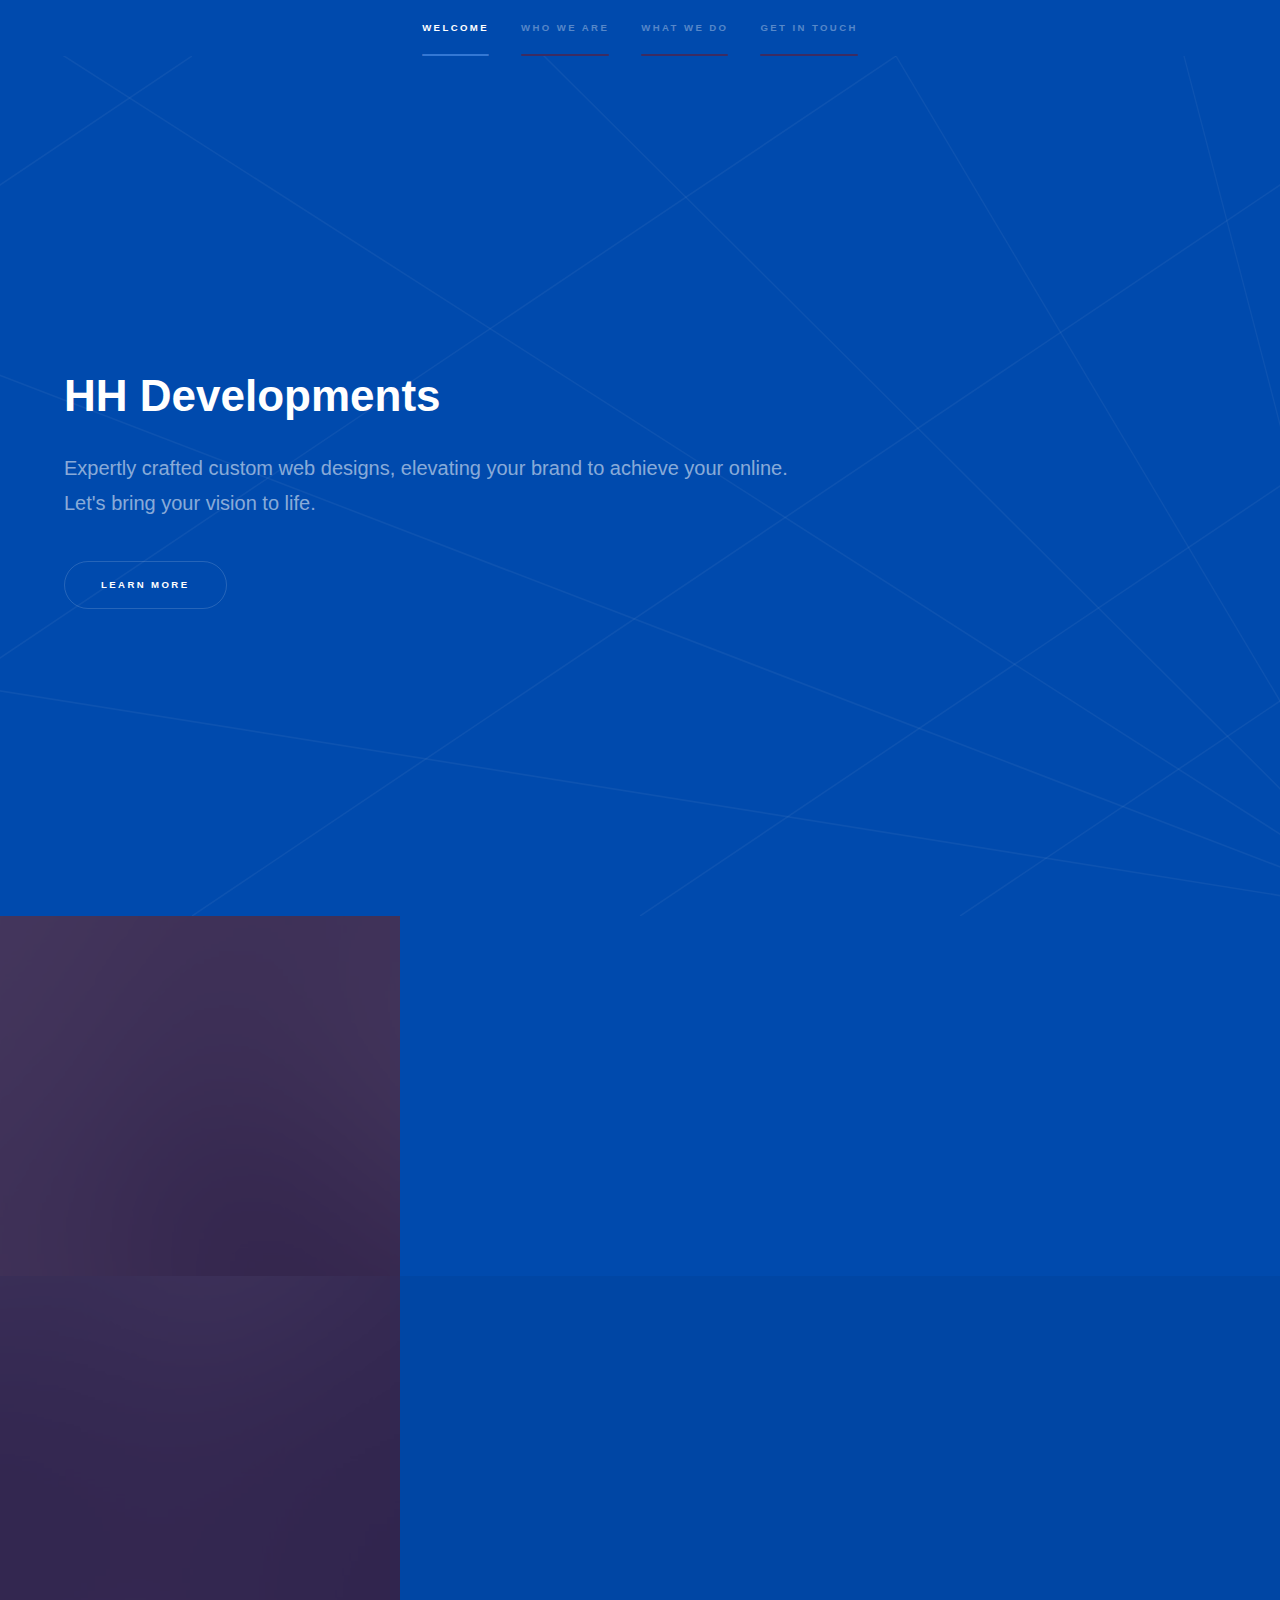
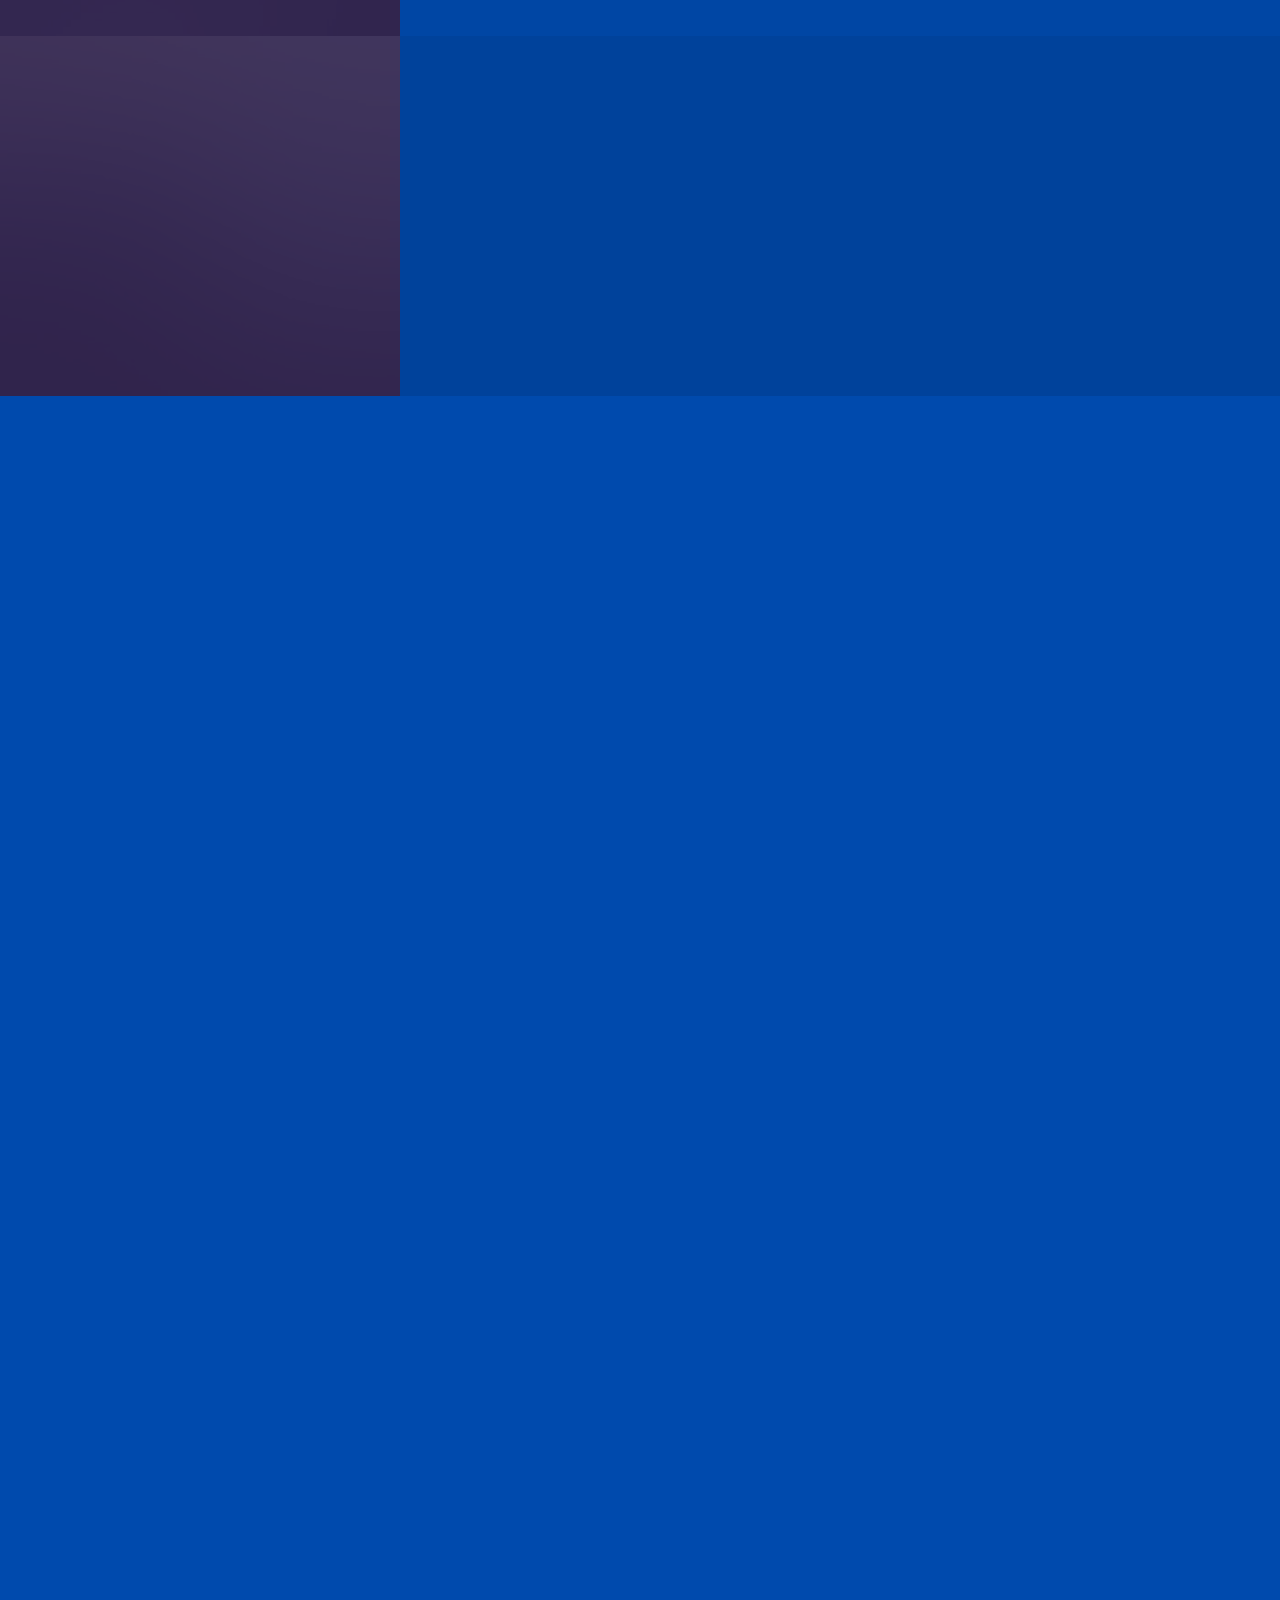
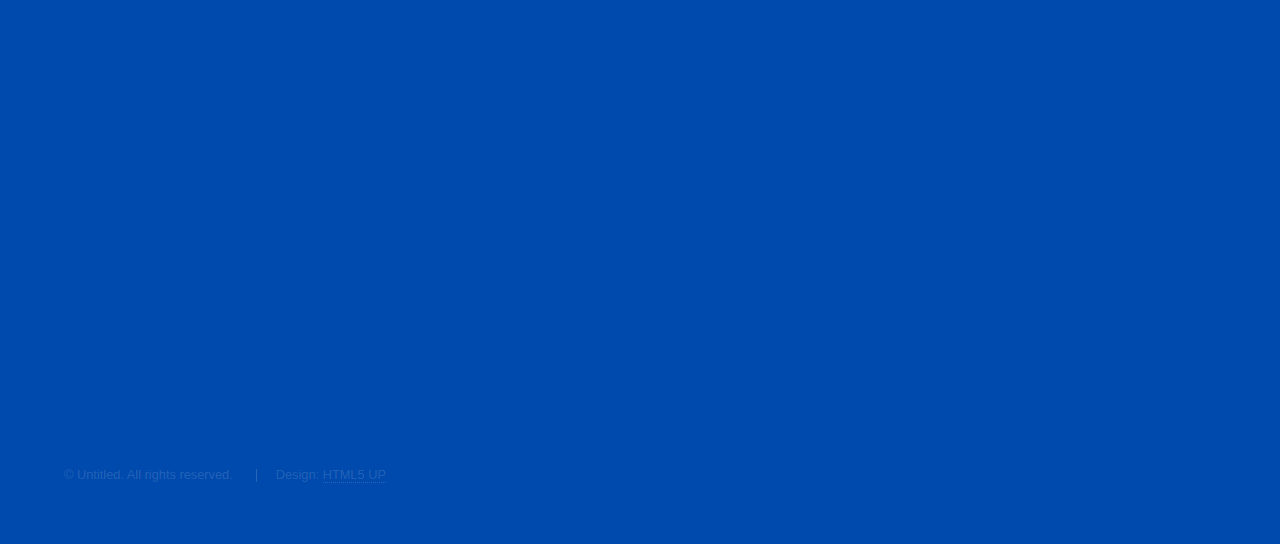
==== index.html @ f2b763aa "new file:   assets/css/fontawesome-all.min.css 	new file:   assets/css/images/intro.svg 	new file:  " ====
<!DOCTYPE html>
<!--
	Hyperspace by HTML5 UP
	html5up.net | @ajlkn
	Free for personal and commercial use under the CCA 3.0 license (html5up.net/license)
-->
<html>
  <head>
    <title>HHDEVV</title>
    <meta charset="utf-8" />
    <meta
      name="viewport"
      content="width=device-width, initial-scale=1, user-scalable=no"
    />
    <link rel="stylesheet" href="assets/css/main.css" />
    <noscript
      ><link rel="stylesheet" href="assets/css/noscript.css"
    /></noscript>
  </head>
  <body class="is-preload">
    <!-- Sidebar -->
    <section id="sidebar">
      <div class="inner">
        <nav>
          <ul>
            <li><a href="#intro">Welcome</a></li>
            <li><a href="#one">Who we are</a></li>
            <li><a href="#two">What we do</a></li>
            <li><a href="#three">Get in touch</a></li>
          </ul>
        </nav>
      </div>
    </section>

    <!-- Wrapper -->
    <div id="wrapper">
      <!-- Intro -->
      <section id="intro" class="wrapper style1 fullscreen fade-up">
        <div class="inner">
          <h1>HH Developments</h1>
          <p>
            Expertly crafted custom web designs, elevating your brand to achieve
            your online. <br />Let's bring your vision to life.
          </p>
          <ul class="actions">
            <li><a href="#one" class="button scrolly">Learn more</a></li>
          </ul>
        </div>
      </section>

      <!-- One -->
      <section id="one" class="wrapper style2 spotlights">
        <section>
          <a href="#" class="image"
            ><img src="images/pic01.jpg" alt="" data-position="center center"
          /></a>
          <div class="content">
            <div class="inner">
              <h2>Expert Web Design Team</h2>
              <p>
                A team of talented web designers dedicated to creating visually
                stunning and functional websites that bring your brand to life.
                We believe in the power of design to drive online success.
              </p>
              <ul class="actions">
                <li><a href="generic.html" class="button">Learn more</a></li>
              </ul>
            </div>
          </div>
        </section>
        <section>
          <a href="#" class="image"
            ><img src="images/pic02.jpg" alt="" data-position="top center"
          /></a>
          <div class="content">
            <div class="inner">
              <h2>Purpose-Driven Design</h2>
              <p>
                We believe that a website is much more than just a digital
                presence; it's a reflection of your brand's values, mission, and
                goals. Our approach to web design is centered on crafting
                unique, user-friendly experiences that drive results.
              </p>
              <ul class="actions">
                <li><a href="generic.html" class="button">Learn more</a></li>
              </ul>
            </div>
          </div>
        </section>
        <section>
          <a href="#" class="image"
            ><img src="images/pic03.jpg" alt="" data-position="25% 25%"
          /></a>
          <div class="content">
            <div class="inner">
              <h2>Custom Web Design Leaders</h2>
              <p>
                What Sets Us Apart? With a focus on customer satisfaction and a
                commitment to staying ahead of industry trends, we offer
                exceptional web design services backed by a talented team and
                cutting-edge technology. Choose us for a website that exceeds
                your expectations.
              </p>
              <ul class="actions">
                <li><a href="generic.html" class="button">Learn more</a></li>
              </ul>
            </div>
          </div>
        </section>
      </section>

      <!-- Two -->
      <section id="two" class="wrapper style3 fade-up">
        <div class="inner">
          <h2>What we do</h2>
          <p>
            Phasellus convallis elit id ullamcorper pulvinar. Duis aliquam
            turpis mauris, eu ultricies erat malesuada quis. Aliquam dapibus,
            lacus eget hendrerit bibendum, urna est aliquam sem, sit amet
            imperdiet est velit quis lorem.
          </p>
          <div class="features">
            <section>
              <span class="icon solid major fa-code"></span>
              <h3>Lorem ipsum amet</h3>
              <p>
                Phasellus convallis elit id ullam corper amet et pulvinar. Duis
                aliquam turpis mauris, sed ultricies erat dapibus.
              </p>
            </section>
            <section>
              <span class="icon solid major fa-lock"></span>
              <h3>Aliquam sed nullam</h3>
              <p>
                Phasellus convallis elit id ullam corper amet et pulvinar. Duis
                aliquam turpis mauris, sed ultricies erat dapibus.
              </p>
            </section>
            <section>
              <span class="icon solid major fa-cog"></span>
              <h3>Sed erat ullam corper</h3>
              <p>
                Phasellus convallis elit id ullam corper amet et pulvinar. Duis
                aliquam turpis mauris, sed ultricies erat dapibus.
              </p>
            </section>
            <section>
              <span class="icon solid major fa-desktop"></span>
              <h3>Veroeros quis lorem</h3>
              <p>
                Phasellus convallis elit id ullam corper amet et pulvinar. Duis
                aliquam turpis mauris, sed ultricies erat dapibus.
              </p>
            </section>
            <section>
              <span class="icon solid major fa-link"></span>
              <h3>Urna quis bibendum</h3>
              <p>
                Phasellus convallis elit id ullam corper amet et pulvinar. Duis
                aliquam turpis mauris, sed ultricies erat dapibus.
              </p>
            </section>
            <section>
              <span class="icon major fa-gem"></span>
              <h3>Aliquam urna dapibus</h3>
              <p>
                Phasellus convallis elit id ullam corper amet et pulvinar. Duis
                aliquam turpis mauris, sed ultricies erat dapibus.
              </p>
            </section>
          </div>
          <ul class="actions">
            <li><a href="generic.html" class="button">Learn more</a></li>
          </ul>
        </div>
      </section>

      <!-- Three -->
      <section id="three" class="wrapper style1 fade-up">
        <div class="inner">
          <h2>Get in touch</h2>
          <p>
            Phasellus convallis elit id ullamcorper pulvinar. Duis aliquam
            turpis mauris, eu ultricies erat malesuada quis. Aliquam dapibus,
            lacus eget hendrerit bibendum, urna est aliquam sem, sit amet
            imperdiet est velit quis lorem.
          </p>
          <div class="split style1">
            <section>
              <form method="post" action="#">
                <div class="fields">
                  <div class="field half">
                    <label for="name">Name</label>
                    <input type="text" name="name" id="name" />
                  </div>
                  <div class="field half">
                    <label for="email">Email</label>
                    <input type="text" name="email" id="email" />
                  </div>
                  <div class="field">
                    <label for="message">Message</label>
                    <textarea name="message" id="message" rows="5"></textarea>
                  </div>
                </div>
                <ul class="actions">
                  <li><a href="" class="button submit">Send Message</a></li>
                </ul>
              </form>
            </section>
            <section>
              <ul class="contact">
                <li>
                  <h3>Address</h3>
                  <span
                    >12345 Somewhere Road #654<br />
                    Nashville, TN 00000-0000<br />
                    USA</span
                  >
                </li>
                <li>
                  <h3>Email</h3>
                  <a href="#">user@untitled.tld</a>
                </li>
                <li>
                  <h3>Phone</h3>
                  <span>(000) 000-0000</span>
                </li>
                <li>
                  <h3>Social</h3>
                  <ul class="icons">
                    <li>
                      <a href="#" class="icon brands fa-twitter"
                        ><span class="label">Twitter</span></a
                      >
                    </li>
                    <li>
                      <a href="#" class="icon brands fa-facebook-f"
                        ><span class="label">Facebook</span></a
                      >
                    </li>
                    <li>
                      <a href="#" class="icon brands fa-github"
                        ><span class="label">GitHub</span></a
                      >
                    </li>
                    <li>
                      <a href="#" class="icon brands fa-instagram"
                        ><span class="label">Instagram</span></a
                      >
                    </li>
                    <li>
                      <a href="#" class="icon brands fa-linkedin-in"
                        ><span class="label">LinkedIn</span></a
                      >
                    </li>
                  </ul>
                </li>
              </ul>
            </section>
          </div>
        </div>
      </section>
    </div>

    <!-- Footer -->
    <footer id="footer" class="wrapper style1-alt">
      <div class="inner">
        <ul class="menu">
          <li>&copy; Untitled. All rights reserved.</li>
          <li>Design: <a href="http://html5up.net">HTML5 UP</a></li>
        </ul>
      </div>
    </footer>

    <!-- Scripts -->
    <script src="assets/js/jquery.min.js"></script>
    <script src="assets/js/jquery.scrollex.min.js"></script>
    <script src="assets/js/jquery.scrolly.min.js"></script>
    <script src="assets/js/browser.min.js"></script>
    <script src="assets/js/breakpoints.min.js"></script>
    <script src="assets/js/util.js"></script>
    <script src="assets/js/main.js"></script>
  </body>
</html>
---- assets/css/main.css ----
@import url(fontawesome-all.min.css);


html, body, div, span, applet, object,
iframe, h1, h2, h3, h4, h5, h6, p, blockquote,
pre, a, abbr, acronym, address, big, cite,
code, del, dfn, em, img, ins, kbd, q, s, samp,
small, strike, strong, sub, sup, tt, var, b,
u, i, center, dl, dt, dd, ol, ul, li, fieldset,
form, label, legend, table, caption, tbody,
tfoot, thead, tr, th, td, article, aside,
canvas, details, embed, figure, figcaption,
footer, header, hgroup, menu, nav, output, ruby,
section, summary, time, mark, audio, video {
	margin: 0;
	padding: 0;
	border: 0;
	font-size: 100%;
	font: inherit;
	vertical-align: baseline;}

article, aside, details, figcaption, figure,
footer, header, hgroup, menu, nav, section {
	display: block;}

body {
	line-height: 1;
}

ol, ul {
	list-style: none;
}

blockquote, q {
	quotes: none;
}

	blockquote:before, blockquote:after, q:before, q:after {
		content: '';
		content: none;
	}

table {
	border-collapse: collapse;
	border-spacing: 0;
}

body {
	-webkit-text-size-adjust: none;
}

mark {
	background-color: transparent;
	color: inherit;
}

input::-moz-focus-inner {
	border: 0;
	padding: 0;
}

input, select, textarea {
	-moz-appearance: none;
	-webkit-appearance: none;
	-ms-appearance: none;
	appearance: none;
}

/* Basic */

	@-ms-viewport {
		width: device-width;
	}

	body {
		-ms-overflow-style: scrollbar;
	}

	@media screen and (max-width: 480px) {

		html, body {
			min-width: 320px;
		}

	}

	html {
		box-sizing: border-box;
	}

	*, *:before, *:after {
		box-sizing: inherit;
	}

	body {
		background: #004AAD;
	}

		body.is-preload *, body.is-preload *:before, body.is-preload *:after {
			-moz-animation: none !important;
			-webkit-animation: none !important;
			-ms-animation: none !important;
			animation: none !important;
			-moz-transition: none !important;
			-webkit-transition: none !important;
			-ms-transition: none !important;
			transition: none !important;
		}

/* Type */

	body, input, select, textarea {
		color: rgba(255, 255, 255, 0.55);
		font-family: Arial, Helvetica, sans-serif;
		font-size: 16.5pt;
		font-weight: normal;
		line-height: 1.75;
	}

		@media screen and (max-width: 1680px) {

			body, input, select, textarea {
				font-size: 13pt;
			}

		}

		@media screen and (max-width: 1280px) {

			body, input, select, textarea {
				font-size: 12pt;
			}

		}

		@media screen and (max-width: 360px) {

			body, input, select, textarea {
				font-size: 11pt;
			}

		}

	a {
		-moz-transition: color 0.2s ease, border-bottom-color 0.2s ease;
		-webkit-transition: color 0.2s ease, border-bottom-color 0.2s ease;
		-ms-transition: color 0.2s ease, border-bottom-color 0.2s ease;
		transition: color 0.2s ease, border-bottom-color 0.2s ease;
		border-bottom: dotted 1px rgba(255, 255, 255, 0.35);
		color: inherit;
		text-decoration: none;
	}

		a:hover {
			border-bottom-color: transparent;
			color: #ffffff;
		}

	strong, b {
		color: #ffffff;
		font-weight: bold;
	}

	em, i {
		font-style: italic;
	}

	p {
		margin: 0 0 2em 0;
	}

	h1, h2, h3, h4, h5, h6 {
		color: #ffffff;
		font-weight: bold;
		line-height: 1.5;
		margin: 0 0 0.5em 0;
	}

		h1 a, h2 a, h3 a, h4 a, h5 a, h6 a {
			color: inherit;
			text-decoration: none;
		}

	h1 {
		font-size: 2.75em;
	}

		h1.major {
			margin: 0 0 1.3em 0;
			position: relative;
			padding-bottom: 0.35em;
		}

			h1.major:after {
				background-image: -moz-linear-gradient(to right, #004AAD, #3478D4);
				background-image: -webkit-linear-gradient(to right, #004AAD, #3478D4);
				background-image: -ms-linear-gradient(to right, #004AAD, #3478D4);
				background-image: linear-gradient(to right, #004AAD, #3478D4);
				-moz-transition: max-width 0.2s ease;
				-webkit-transition: max-width 0.2s ease;
				-ms-transition: max-width 0.2s ease;
				transition: max-width 0.2s ease;
				border-radius: 0.2em;
				bottom: 0;
				content: '';
				height: 0.05em;
				position: absolute;
				right: 0;
				width: 100%;
			}

	h2 {
		font-size: 1.75em;
	}

	h3 {
		font-size: 1.1em;
	}

	h4 {
		font-size: 1em;
	}

	h5 {
		font-size: 0.8em;
	}

	h6 {
		font-size: 0.6em;
	}

	@media screen and (max-width: 736px) {

		h1 {
			font-size: 2em;
		}

		h2 {
			font-size: 1.25em;
		}

		h3 {
			font-size: 1em;
		}

		h4 {
			font-size: 0.8em;
		}

		h5 {
			font-size: 0.6em;
		}

		h6 {
			font-size: 0.6em;
		}

	}

	sub {
		font-size: 0.8em;
		position: relative;
		top: 0.5em;
	}

	sup {
		font-size: 0.8em;
		position: relative;
		top: -0.5em;
	}

	blockquote {
		border-left: solid 4px rgba(255, 255, 255, 0.15);
		font-style: italic;
		margin: 0 0 2em 0;
		padding: 0.5em 0 0.5em 2em;
	}

	code {
		background: rgba(255, 255, 255, 0.05);
		border-radius: 0.25em;
		border: solid 1px rgba(255, 255, 255, 0.15);
		font-family: "Courier New", monospace;
		font-size: 0.9em;
		margin: 0 0.25em;
		padding: 0.25em 0.65em;
	}

	pre {
		-webkit-overflow-scrolling: touch;
		font-family: "Courier New", monospace;
		font-size: 0.9em;
		margin: 0 0 2em 0;
	}

		pre code {
			display: block;
			line-height: 1.75em;
			padding: 1em 1.5em;
			overflow-x: auto;
		}

	hr {
		border: 0;
		border-bottom: solid 1px rgba(255, 255, 255, 0.15);
		margin: 2em 0;
	}

		hr.major {
			margin: 3em 0;
		}

	.align-left {
		text-align: left;
	}

	.align-center {
		text-align: center;
	}

	.align-right {
		text-align: right;
	}

/* Row */

	.row {
		display: flex;
		flex-wrap: wrap;
		box-sizing: border-box;
		align-items: stretch;
	}

		.row > * {
			box-sizing: border-box;
		}

		.row.gtr-uniform > * > :last-child {
			margin-bottom: 0;
		}

		.row.aln-left {
			justify-content: flex-start;
		}

		.row.aln-center {
			justify-content: center;
		}

		.row.aln-right {
			justify-content: flex-end;
		}

		.row.aln-top {
			align-items: flex-start;
		}

		.row.aln-middle {
			align-items: center;
		}

		.row.aln-bottom {
			align-items: flex-end;
		}

		.row > .imp {
			order: -1;
		}

		.row > .col-1 {
			width: 8.33333%;
		}

		.row > .off-1 {
			margin-left: 8.33333%;
		}

		.row > .col-2 {
			width: 16.66667%;
		}

		.row > .off-2 {
			margin-left: 16.66667%;
		}

		.row > .col-3 {
			width: 25%;
		}

		.row > .off-3 {
			margin-left: 25%;
		}

		.row > .col-4 {
			width: 33.33333%;
		}

		.row > .off-4 {
			margin-left: 33.33333%;
		}

		.row > .col-5 {
			width: 41.66667%;
		}

		.row > .off-5 {
			margin-left: 41.66667%;
		}

		.row > .col-6 {
			width: 50%;
		}

		.row > .off-6 {
			margin-left: 50%;
		}

		.row > .col-7 {
			width: 58.33333%;
		}

		.row > .off-7 {
			margin-left: 58.33333%;
		}

		.row > .col-8 {
			width: 66.66667%;
		}

		.row > .off-8 {
			margin-left: 66.66667%;
		}

		.row > .col-9 {
			width: 75%;
		}

		.row > .off-9 {
			margin-left: 75%;
		}

		.row > .col-10 {
			width: 83.33333%;
		}

		.row > .off-10 {
			margin-left: 83.33333%;
		}

		.row > .col-11 {
			width: 91.66667%;
		}

		.row > .off-11 {
			margin-left: 91.66667%;
		}

		.row > .col-12 {
			width: 100%;
		}

		.row > .off-12 {
			margin-left: 100%;
		}

		.row.gtr-0 {
			margin-top: 0;
			margin-left: 0em;
		}

			.row.gtr-0 > * {
				padding: 0 0 0 0em;
			}

			.row.gtr-0.gtr-uniform {
				margin-top: 0em;
			}

				.row.gtr-0.gtr-uniform > * {
					padding-top: 0em;
				}

		.row.gtr-25 {
			margin-top: 0;
			margin-left: -0.375em;
		}

			.row.gtr-25 > * {
				padding: 0 0 0 0.375em;
			}

			.row.gtr-25.gtr-uniform {
				margin-top: -0.375em;
			}

				.row.gtr-25.gtr-uniform > * {
					padding-top: 0.375em;
				}

		.row.gtr-50 {
			margin-top: 0;
			margin-left: -0.75em;
		}

			.row.gtr-50 > * {
				padding: 0 0 0 0.75em;
			}

			.row.gtr-50.gtr-uniform {
				margin-top: -0.75em;
			}

				.row.gtr-50.gtr-uniform > * {
					padding-top: 0.75em;
				}

		.row {
			margin-top: 0;
			margin-left: -1.5em;
		}

			.row > * {
				padding: 0 0 0 1.5em;
			}

			.row.gtr-uniform {
				margin-top: -1.5em;
			}

				.row.gtr-uniform > * {
					padding-top: 1.5em;
				}

		.row.gtr-150 {
			margin-top: 0;
			margin-left: -2.25em;
		}

			.row.gtr-150 > * {
				padding: 0 0 0 2.25em;
			}

			.row.gtr-150.gtr-uniform {
				margin-top: -2.25em;
			}

				.row.gtr-150.gtr-uniform > * {
					padding-top: 2.25em;
				}

		.row.gtr-200 {
			margin-top: 0;
			margin-left: -3em;
		}

			.row.gtr-200 > * {
				padding: 0 0 0 3em;
			}

			.row.gtr-200.gtr-uniform {
				margin-top: -3em;
			}

				.row.gtr-200.gtr-uniform > * {
					padding-top: 3em;
				}

		@media screen and (max-width: 1680px) {

			.row {
				display: flex;
				flex-wrap: wrap;
				box-sizing: border-box;
				align-items: stretch;
			}

				.row > * {
					box-sizing: border-box;
				}

				.row.gtr-uniform > * > :last-child {
					margin-bottom: 0;
				}

				.row.aln-left {
					justify-content: flex-start;
				}

				.row.aln-center {
					justify-content: center;
				}

				.row.aln-right {
					justify-content: flex-end;
				}

				.row.aln-top {
					align-items: flex-start;
				}

				.row.aln-middle {
					align-items: center;
				}

				.row.aln-bottom {
					align-items: flex-end;
				}

				.row > .imp-xlarge {
					order: -1;
				}

				.row > .col-1-xlarge {
					width: 8.33333%;
				}

				.row > .off-1-xlarge {
					margin-left: 8.33333%;
				}

				.row > .col-2-xlarge {
					width: 16.66667%;
				}

				.row > .off-2-xlarge {
					margin-left: 16.66667%;
				}

				.row > .col-3-xlarge {
					width: 25%;
				}

				.row > .off-3-xlarge {
					margin-left: 25%;
				}

				.row > .col-4-xlarge {
					width: 33.33333%;
				}

				.row > .off-4-xlarge {
					margin-left: 33.33333%;
				}

				.row > .col-5-xlarge {
					width: 41.66667%;
				}

				.row > .off-5-xlarge {
					margin-left: 41.66667%;
				}

				.row > .col-6-xlarge {
					width: 50%;
				}

				.row > .off-6-xlarge {
					margin-left: 50%;
				}

				.row > .col-7-xlarge {
					width: 58.33333%;
				}

				.row > .off-7-xlarge {
					margin-left: 58.33333%;
				}

				.row > .col-8-xlarge {
					width: 66.66667%;
				}

				.row > .off-8-xlarge {
					margin-left: 66.66667%;
				}

				.row > .col-9-xlarge {
					width: 75%;
				}

				.row > .off-9-xlarge {
					margin-left: 75%;
				}

				.row > .col-10-xlarge {
					width: 83.33333%;
				}

				.row > .off-10-xlarge {
					margin-left: 83.33333%;
				}

				.row > .col-11-xlarge {
					width: 91.66667%;
				}

				.row > .off-11-xlarge {
					margin-left: 91.66667%;
				}

				.row > .col-12-xlarge {
					width: 100%;
				}

				.row > .off-12-xlarge {
					margin-left: 100%;
				}

				.row.gtr-0 {
					margin-top: 0;
					margin-left: 0em;
				}

					.row.gtr-0 > * {
						padding: 0 0 0 0em;
					}

					.row.gtr-0.gtr-uniform {
						margin-top: 0em;
					}

						.row.gtr-0.gtr-uniform > * {
							padding-top: 0em;
						}

				.row.gtr-25 {
					margin-top: 0;
					margin-left: -0.375em;
				}

					.row.gtr-25 > * {
						padding: 0 0 0 0.375em;
					}

					.row.gtr-25.gtr-uniform {
						margin-top: -0.375em;
					}

						.row.gtr-25.gtr-uniform > * {
							padding-top: 0.375em;
						}

				.row.gtr-50 {
					margin-top: 0;
					margin-left: -0.75em;
				}

					.row.gtr-50 > * {
						padding: 0 0 0 0.75em;
					}

					.row.gtr-50.gtr-uniform {
						margin-top: -0.75em;
					}

						.row.gtr-50.gtr-uniform > * {
							padding-top: 0.75em;
						}

				.row {
					margin-top: 0;
					margin-left: -1.5em;
				}

					.row > * {
						padding: 0 0 0 1.5em;
					}

					.row.gtr-uniform {
						margin-top: -1.5em;
					}

						.row.gtr-uniform > * {
							padding-top: 1.5em;
						}

				.row.gtr-150 {
					margin-top: 0;
					margin-left: -2.25em;
				}

					.row.gtr-150 > * {
						padding: 0 0 0 2.25em;
					}

					.row.gtr-150.gtr-uniform {
						margin-top: -2.25em;
					}

						.row.gtr-150.gtr-uniform > * {
							padding-top: 2.25em;
						}

				.row.gtr-200 {
					margin-top: 0;
					margin-left: -3em;
				}

					.row.gtr-200 > * {
						padding: 0 0 0 3em;
					}

					.row.gtr-200.gtr-uniform {
						margin-top: -3em;
					}

						.row.gtr-200.gtr-uniform > * {
							padding-top: 3em;
						}

		}

		@media screen and (max-width: 1280px) {

			.row {
				display: flex;
				flex-wrap: wrap;
				box-sizing: border-box;
				align-items: stretch;
			}

				.row > * {
					box-sizing: border-box;
				}

				.row.gtr-uniform > * > :last-child {
					margin-bottom: 0;
				}

				.row.aln-left {
					justify-content: flex-start;
				}

				.row.aln-center {
					justify-content: center;
				}

				.row.aln-right {
					justify-content: flex-end;
				}

				.row.aln-top {
					align-items: flex-start;
				}

				.row.aln-middle {
					align-items: center;
				}

				.row.aln-bottom {
					align-items: flex-end;
				}

				.row > .imp-large {
					order: -1;
				}

				.row > .col-1-large {
					width: 8.33333%;
				}

				.row > .off-1-large {
					margin-left: 8.33333%;
				}

				.row > .col-2-large {
					width: 16.66667%;
				}

				.row > .off-2-large {
					margin-left: 16.66667%;
				}

				.row > .col-3-large {
					width: 25%;
				}

				.row > .off-3-large {
					margin-left: 25%;
				}

				.row > .col-4-large {
					width: 33.33333%;
				}

				.row > .off-4-large {
					margin-left: 33.33333%;
				}

				.row > .col-5-large {
					width: 41.66667%;
				}

				.row > .off-5-large {
					margin-left: 41.66667%;
				}

				.row > .col-6-large {
					width: 50%;
				}

				.row > .off-6-large {
					margin-left: 50%;
				}

				.row > .col-7-large {
					width: 58.33333%;
				}

				.row > .off-7-large {
					margin-left: 58.33333%;
				}

				.row > .col-8-large {
					width: 66.66667%;
				}

				.row > .off-8-large {
					margin-left: 66.66667%;
				}

				.row > .col-9-large {
					width: 75%;
				}

				.row > .off-9-large {
					margin-left: 75%;
				}

				.row > .col-10-large {
					width: 83.33333%;
				}

				.row > .off-10-large {
					margin-left: 83.33333%;
				}

				.row > .col-11-large {
					width: 91.66667%;
				}

				.row > .off-11-large {
					margin-left: 91.66667%;
				}

				.row > .col-12-large {
					width: 100%;
				}

				.row > .off-12-large {
					margin-left: 100%;
				}

				.row.gtr-0 {
					margin-top: 0;
					margin-left: 0em;
				}

					.row.gtr-0 > * {
						padding: 0 0 0 0em;
					}

					.row.gtr-0.gtr-uniform {
						margin-top: 0em;
					}

						.row.gtr-0.gtr-uniform > * {
							padding-top: 0em;
						}

				.row.gtr-25 {
					margin-top: 0;
					margin-left: -0.375em;
				}

					.row.gtr-25 > * {
						padding: 0 0 0 0.375em;
					}

					.row.gtr-25.gtr-uniform {
						margin-top: -0.375em;
					}

						.row.gtr-25.gtr-uniform > * {
							padding-top: 0.375em;
						}

				.row.gtr-50 {
					margin-top: 0;
					margin-left: -0.75em;
				}

					.row.gtr-50 > * {
						padding: 0 0 0 0.75em;
					}

					.row.gtr-50.gtr-uniform {
						margin-top: -0.75em;
					}

						.row.gtr-50.gtr-uniform > * {
							padding-top: 0.75em;
						}

				.row {
					margin-top: 0;
					margin-left: -1.5em;
				}

					.row > * {
						padding: 0 0 0 1.5em;
					}

					.row.gtr-uniform {
						margin-top: -1.5em;
					}

						.row.gtr-uniform > * {
							padding-top: 1.5em;
						}

				.row.gtr-150 {
					margin-top: 0;
					margin-left: -2.25em;
				}

					.row.gtr-150 > * {
						padding: 0 0 0 2.25em;
					}

					.row.gtr-150.gtr-uniform {
						margin-top: -2.25em;
					}

						.row.gtr-150.gtr-uniform > * {
							padding-top: 2.25em;
						}

				.row.gtr-200 {
					margin-top: 0;
					margin-left: -3em;
				}

					.row.gtr-200 > * {
						padding: 0 0 0 3em;
					}

					.row.gtr-200.gtr-uniform {
						margin-top: -3em;
					}

						.row.gtr-200.gtr-uniform > * {
							padding-top: 3em;
						}

		}

		@media screen and (max-width: 980px) {

			.row {
				display: flex;
				flex-wrap: wrap;
				box-sizing: border-box;
				align-items: stretch;
			}

				.row > * {
					box-sizing: border-box;
				}

				.row.gtr-uniform > * > :last-child {
					margin-bottom: 0;
				}

				.row.aln-left {
					justify-content: flex-start;
				}

				.row.aln-center {
					justify-content: center;
				}

				.row.aln-right {
					justify-content: flex-end;
				}

				.row.aln-top {
					align-items: flex-start;
				}

				.row.aln-middle {
					align-items: center;
				}

				.row.aln-bottom {
					align-items: flex-end;
				}

				.row > .imp-medium {
					order: -1;
				}

				.row > .col-1-medium {
					width: 8.33333%;
				}

				.row > .off-1-medium {
					margin-left: 8.33333%;
				}

				.row > .col-2-medium {
					width: 16.66667%;
				}

				.row > .off-2-medium {
					margin-left: 16.66667%;
				}

				.row > .col-3-medium {
					width: 25%;
				}

				.row > .off-3-medium {
					margin-left: 25%;
				}

				.row > .col-4-medium {
					width: 33.33333%;
				}

				.row > .off-4-medium {
					margin-left: 33.33333%;
				}

				.row > .col-5-medium {
					width: 41.66667%;
				}

				.row > .off-5-medium {
					margin-left: 41.66667%;
				}

				.row > .col-6-medium {
					width: 50%;
				}

				.row > .off-6-medium {
					margin-left: 50%;
				}

				.row > .col-7-medium {
					width: 58.33333%;
				}

				.row > .off-7-medium {
					margin-left: 58.33333%;
				}

				.row > .col-8-medium {
					width: 66.66667%;
				}

				.row > .off-8-medium {
					margin-left: 66.66667%;
				}

				.row > .col-9-medium {
					width: 75%;
				}

				.row > .off-9-medium {
					margin-left: 75%;
				}

				.row > .col-10-medium {
					width: 83.33333%;
				}

				.row > .off-10-medium {
					margin-left: 83.33333%;
				}

				.row > .col-11-medium {
					width: 91.66667%;
				}

				.row > .off-11-medium {
					margin-left: 91.66667%;
				}

				.row > .col-12-medium {
					width: 100%;
				}

				.row > .off-12-medium {
					margin-left: 100%;
				}

				.row.gtr-0 {
					margin-top: 0;
					margin-left: 0em;
				}

					.row.gtr-0 > * {
						padding: 0 0 0 0em;
					}

					.row.gtr-0.gtr-uniform {
						margin-top: 0em;
					}

						.row.gtr-0.gtr-uniform > * {
							padding-top: 0em;
						}

				.row.gtr-25 {
					margin-top: 0;
					margin-left: -0.375em;
				}

					.row.gtr-25 > * {
						padding: 0 0 0 0.375em;
					}

					.row.gtr-25.gtr-uniform {
						margin-top: -0.375em;
					}

						.row.gtr-25.gtr-uniform > * {
							padding-top: 0.375em;
						}

				.row.gtr-50 {
					margin-top: 0;
					margin-left: -0.75em;
				}

					.row.gtr-50 > * {
						padding: 0 0 0 0.75em;
					}

					.row.gtr-50.gtr-uniform {
						margin-top: -0.75em;
					}

						.row.gtr-50.gtr-uniform > * {
							padding-top: 0.75em;
						}

				.row {
					margin-top: 0;
					margin-left: -1.5em;
				}

					.row > * {
						padding: 0 0 0 1.5em;
					}

					.row.gtr-uniform {
						margin-top: -1.5em;
					}

						.row.gtr-uniform > * {
							padding-top: 1.5em;
						}

				.row.gtr-150 {
					margin-top: 0;
					margin-left: -2.25em;
				}

					.row.gtr-150 > * {
						padding: 0 0 0 2.25em;
					}

					.row.gtr-150.gtr-uniform {
						margin-top: -2.25em;
					}

						.row.gtr-150.gtr-uniform > * {
							padding-top: 2.25em;
						}

				.row.gtr-200 {
					margin-top: 0;
					margin-left: -3em;
				}

					.row.gtr-200 > * {
						padding: 0 0 0 3em;
					}

					.row.gtr-200.gtr-uniform {
						margin-top: -3em;
					}

						.row.gtr-200.gtr-uniform > * {
							padding-top: 3em;
						}

		}

		@media screen and (max-width: 736px) {

			.row {
				display: flex;
				flex-wrap: wrap;
				box-sizing: border-box;
				align-items: stretch;
			}

				.row > * {
					box-sizing: border-box;
				}

				.row.gtr-uniform > * > :last-child {
					margin-bottom: 0;
				}

				.row.aln-left {
					justify-content: flex-start;
				}

				.row.aln-center {
					justify-content: center;
				}

				.row.aln-right {
					justify-content: flex-end;
				}

				.row.aln-top {
					align-items: flex-start;
				}

				.row.aln-middle {
					align-items: center;
				}

				.row.aln-bottom {
					align-items: flex-end;
				}

				.row > .imp-small {
					order: -1;
				}

				.row > .col-1-small {
					width: 8.33333%;
				}

				.row > .off-1-small {
					margin-left: 8.33333%;
				}

				.row > .col-2-small {
					width: 16.66667%;
				}

				.row > .off-2-small {
					margin-left: 16.66667%;
				}

				.row > .col-3-small {
					width: 25%;
				}

				.row > .off-3-small {
					margin-left: 25%;
				}

				.row > .col-4-small {
					width: 33.33333%;
				}

				.row > .off-4-small {
					margin-left: 33.33333%;
				}

				.row > .col-5-small {
					width: 41.66667%;
				}

				.row > .off-5-small {
					margin-left: 41.66667%;
				}

				.row > .col-6-small {
					width: 50%;
				}

				.row > .off-6-small {
					margin-left: 50%;
				}

				.row > .col-7-small {
					width: 58.33333%;
				}

				.row > .off-7-small {
					margin-left: 58.33333%;
				}

				.row > .col-8-small {
					width: 66.66667%;
				}

				.row > .off-8-small {
					margin-left: 66.66667%;
				}

				.row > .col-9-small {
					width: 75%;
				}

				.row > .off-9-small {
					margin-left: 75%;
				}

				.row > .col-10-small {
					width: 83.33333%;
				}

				.row > .off-10-small {
					margin-left: 83.33333%;
				}

				.row > .col-11-small {
					width: 91.66667%;
				}

				.row > .off-11-small {
					margin-left: 91.66667%;
				}

				.row > .col-12-small {
					width: 100%;
				}

				.row > .off-12-small {
					margin-left: 100%;
				}

				.row.gtr-0 {
					margin-top: 0;
					margin-left: 0em;
				}

					.row.gtr-0 > * {
						padding: 0 0 0 0em;
					}

					.row.gtr-0.gtr-uniform {
						margin-top: 0em;
					}

						.row.gtr-0.gtr-uniform > * {
							padding-top: 0em;
						}

				.row.gtr-25 {
					margin-top: 0;
					margin-left: -0.375em;
				}

					.row.gtr-25 > * {
						padding: 0 0 0 0.375em;
					}

					.row.gtr-25.gtr-uniform {
						margin-top: -0.375em;
					}

						.row.gtr-25.gtr-uniform > * {
							padding-top: 0.375em;
						}

				.row.gtr-50 {
					margin-top: 0;
					margin-left: -0.75em;
				}

					.row.gtr-50 > * {
						padding: 0 0 0 0.75em;
					}

					.row.gtr-50.gtr-uniform {
						margin-top: -0.75em;
					}

						.row.gtr-50.gtr-uniform > * {
							padding-top: 0.75em;
						}

				.row {
					margin-top: 0;
					margin-left: -1.5em;
				}

					.row > * {
						padding: 0 0 0 1.5em;
					}

					.row.gtr-uniform {
						margin-top: -1.5em;
					}

						.row.gtr-uniform > * {
							padding-top: 1.5em;
						}

				.row.gtr-150 {
					margin-top: 0;
					margin-left: -2.25em;
				}

					.row.gtr-150 > * {
						padding: 0 0 0 2.25em;
					}

					.row.gtr-150.gtr-uniform {
						margin-top: -2.25em;
					}

						.row.gtr-150.gtr-uniform > * {
							padding-top: 2.25em;
						}

				.row.gtr-200 {
					margin-top: 0;
					margin-left: -3em;
				}

					.row.gtr-200 > * {
						padding: 0 0 0 3em;
					}

					.row.gtr-200.gtr-uniform {
						margin-top: -3em;
					}

						.row.gtr-200.gtr-uniform > * {
							padding-top: 3em;
						}

		}

		@media screen and (max-width: 480px) {

			.row {
				display: flex;
				flex-wrap: wrap;
				box-sizing: border-box;
				align-items: stretch;
			}

				.row > * {
					box-sizing: border-box;
				}

				.row.gtr-uniform > * > :last-child {
					margin-bottom: 0;
				}

				.row.aln-left {
					justify-content: flex-start;
				}

				.row.aln-center {
					justify-content: center;
				}

				.row.aln-right {
					justify-content: flex-end;
				}

				.row.aln-top {
					align-items: flex-start;
				}

				.row.aln-middle {
					align-items: center;
				}

				.row.aln-bottom {
					align-items: flex-end;
				}

				.row > .imp-xsmall {
					order: -1;
				}

				.row > .col-1-xsmall {
					width: 8.33333%;
				}

				.row > .off-1-xsmall {
					margin-left: 8.33333%;
				}

				.row > .col-2-xsmall {
					width: 16.66667%;
				}

				.row > .off-2-xsmall {
					margin-left: 16.66667%;
				}

				.row > .col-3-xsmall {
					width: 25%;
				}

				.row > .off-3-xsmall {
					margin-left: 25%;
				}

				.row > .col-4-xsmall {
					width: 33.33333%;
				}

				.row > .off-4-xsmall {
					margin-left: 33.33333%;
				}

				.row > .col-5-xsmall {
					width: 41.66667%;
				}

				.row > .off-5-xsmall {
					margin-left: 41.66667%;
				}

				.row > .col-6-xsmall {
					width: 50%;
				}

				.row > .off-6-xsmall {
					margin-left: 50%;
				}

				.row > .col-7-xsmall {
					width: 58.33333%;
				}

				.row > .off-7-xsmall {
					margin-left: 58.33333%;
				}

				.row > .col-8-xsmall {
					width: 66.66667%;
				}

				.row > .off-8-xsmall {
					margin-left: 66.66667%;
				}

				.row > .col-9-xsmall {
					width: 75%;
				}

				.row > .off-9-xsmall {
					margin-left: 75%;
				}

				.row > .col-10-xsmall {
					width: 83.33333%;
				}

				.row > .off-10-xsmall {
					margin-left: 83.33333%;
				}

				.row > .col-11-xsmall {
					width: 91.66667%;
				}

				.row > .off-11-xsmall {
					margin-left: 91.66667%;
				}

				.row > .col-12-xsmall {
					width: 100%;
				}

				.row > .off-12-xsmall {
					margin-left: 100%;
				}

				.row.gtr-0 {
					margin-top: 0;
					margin-left: 0em;
				}

					.row.gtr-0 > * {
						padding: 0 0 0 0em;
					}

					.row.gtr-0.gtr-uniform {
						margin-top: 0em;
					}

						.row.gtr-0.gtr-uniform > * {
							padding-top: 0em;
						}

				.row.gtr-25 {
					margin-top: 0;
					margin-left: -0.375em;
				}

					.row.gtr-25 > * {
						padding: 0 0 0 0.375em;
					}

					.row.gtr-25.gtr-uniform {
						margin-top: -0.375em;
					}

						.row.gtr-25.gtr-uniform > * {
							padding-top: 0.375em;
						}

				.row.gtr-50 {
					margin-top: 0;
					margin-left: -0.75em;
				}

					.row.gtr-50 > * {
						padding: 0 0 0 0.75em;
					}

					.row.gtr-50.gtr-uniform {
						margin-top: -0.75em;
					}

						.row.gtr-50.gtr-uniform > * {
							padding-top: 0.75em;
						}

				.row {
					margin-top: 0;
					margin-left: -1.5em;
				}

					.row > * {
						padding: 0 0 0 1.5em;
					}

					.row.gtr-uniform {
						margin-top: -1.5em;
					}

						.row.gtr-uniform > * {
							padding-top: 1.5em;
						}

				.row.gtr-150 {
					margin-top: 0;
					margin-left: -2.25em;
				}

					.row.gtr-150 > * {
						padding: 0 0 0 2.25em;
					}

					.row.gtr-150.gtr-uniform {
						margin-top: -2.25em;
					}

						.row.gtr-150.gtr-uniform > * {
							padding-top: 2.25em;
						}

				.row.gtr-200 {
					margin-top: 0;
					margin-left: -3em;
				}

					.row.gtr-200 > * {
						padding: 0 0 0 3em;
					}

					.row.gtr-200.gtr-uniform {
						margin-top: -3em;
					}

						.row.gtr-200.gtr-uniform > * {
							padding-top: 3em;
						}

		}

/* Box */

	.box {
		border-radius: 0.25em;
		border: solid 1px rgba(255, 255, 255, 0.15);
		margin-bottom: 2em;
		padding: 1.5em;
	}

		.box > :last-child,
		.box > :last-child > :last-child,
		.box > :last-child > :last-child > :last-child {
			margin-bottom: 0;
		}

		.box.alt {
			border: 0;
			border-radius: 0;
			padding: 0;
		}

/* Button */

	input[type="submit"],
	input[type="reset"],
	input[type="button"],
	button,
	.button {
		-moz-appearance: none;
		-webkit-appearance: none;
		-ms-appearance: none;
		appearance: none;
		-moz-transition: border-color 0.2s ease;
		-webkit-transition: border-color 0.2s ease;
		-ms-transition: border-color 0.2s ease;
		transition: border-color 0.2s ease;
		background-color: transparent;
		border: solid 1px !important;
		border-color: rgba(255, 255, 255, 0.15) !important;
		border-radius: 3em;
		color: #ffffff !important;
		cursor: pointer;
		display: inline-block;
		font-size: 0.6em;
		font-weight: bold;
		height: calc(4.75em + 2px);
		letter-spacing: 0.25em;
		line-height: 4.75em;
		outline: 0;
		padding: 0 3.75em;
		position: relative;
		text-align: center;
		text-decoration: none;
		text-transform: uppercase;
		white-space: nowrap;
	}

		input[type="submit"]:after,
		input[type="reset"]:after,
		input[type="button"]:after,
		button:after,
		.button:after {
			-moz-transform: scale(0.25);
			-webkit-transform: scale(0.25);
			-ms-transform: scale(0.25);
			transform: scale(0.25);
			pointer-events: none;
			-moz-transition: opacity 0.2s ease, -moz-transform 0.2s ease;
			-webkit-transition: opacity 0.2s ease, -webkit-transform 0.2s ease;
			-ms-transition: opacity 0.2s ease, -ms-transform 0.2s ease;
			transition: opacity 0.2s ease, transform 0.2s ease;
			background: #ffffff;
			border-radius: 3em;
			content: '';
			height: 100%;
			left: 0;
			opacity: 0;
			position: absolute;
			top: 0;
			width: 100%;
		}

		input[type="submit"].icon:before,
		input[type="reset"].icon:before,
		input[type="button"].icon:before,
		button.icon:before,
		.button.icon:before {
			margin-right: 0.75em;
		}

		input[type="submit"].fit,
		input[type="reset"].fit,
		input[type="button"].fit,
		button.fit,
		.button.fit {
			width: 100%;
		}

		input[type="submit"].small,
		input[type="reset"].small,
		input[type="button"].small,
		button.small,
		.button.small {
			font-size: 0.4em;
		}

		input[type="submit"].large,
		input[type="reset"].large,
		input[type="button"].large,
		button.large,
		.button.large {
			font-size: 0.8em;
		}

		input[type="submit"].primary,
		input[type="reset"].primary,
		input[type="button"].primary,
		button.primary,
		.button.primary {
			background-color: #ffffff;
			color: #004AAD !important;
		}

			input[type="submit"].primary:after,
			input[type="reset"].primary:after,
			input[type="button"].primary:after,
			button.primary:after,
			.button.primary:after {
				display: none;
			}

		input[type="submit"].disabled, input[type="submit"]:disabled,
		input[type="reset"].disabled,
		input[type="reset"]:disabled,
		input[type="button"].disabled,
		input[type="button"]:disabled,
		button.disabled,
		button:disabled,
		.button.disabled,
		.button:disabled {
			cursor: default;
			opacity: 0.5;
			pointer-events: none;
		}

		input[type="submit"]:hover,
		input[type="reset"]:hover,
		input[type="button"]:hover,
		button:hover,
		.button:hover {
			border-color: rgba(255, 255, 255, 0.55) !important;
		}

			input[type="submit"]:hover:after,
			input[type="reset"]:hover:after,
			input[type="button"]:hover:after,
			button:hover:after,
			.button:hover:after {
				opacity: 0.05;
				-moz-transform: scale(1);
				-webkit-transform: scale(1);
				-ms-transform: scale(1);
				transform: scale(1);
			}

			input[type="submit"]:hover:active,
			input[type="reset"]:hover:active,
			input[type="button"]:hover:active,
			button:hover:active,
			.button:hover:active {
				border-color: #ffffff !important;
			}

				input[type="submit"]:hover:active:after,
				input[type="reset"]:hover:active:after,
				input[type="button"]:hover:active:after,
				button:hover:active:after,
				.button:hover:active:after {
					opacity: 0.1;
				}

/* Features */

	.features {
		display: -moz-flex;
		display: -webkit-flex;
		display: -ms-flex;
		display: flex;
		-moz-flex-wrap: wrap;
		-webkit-flex-wrap: wrap;
		-ms-flex-wrap: wrap;
		flex-wrap: wrap;
		border-radius: 0.25em;
		border: solid 1px rgba(255, 255, 255, 0.15);
		background: rgba(255, 255, 255, 0.05);
		margin: 0 0 2em 0;
	}

		.features section {
			padding: 3.5em 3em 1em 7em ;
			width: 50%;
			border-top: solid 1px rgba(255, 255, 255, 0.15);
			position: relative;
		}

			.features section:nth-child(-n + 2) {
				border-top-width: 0;
			}

			.features section:nth-child(2n) {
				border-left: solid 1px rgba(255, 255, 255, 0.15);
			}

			.features section .icon {
				-moz-transition: opacity 0.5s ease, -moz-transform 0.5s ease;
				-webkit-transition: opacity 0.5s ease, -webkit-transform 0.5s ease;
				-ms-transition: opacity 0.5s ease, -ms-transform 0.5s ease;
				transition: opacity 0.5s ease, transform 0.5s ease;
				-moz-transition-delay: 1s;
				-webkit-transition-delay: 1s;
				-ms-transition-delay: 1s;
				transition-delay: 1s;
				-moz-transform: scale(1);
				-webkit-transform: scale(1);
				-ms-transform: scale(1);
				transform: scale(1);
				position: absolute;
				left: 3em;
				top: 3em;
				opacity: 1;
			}

			.features section:nth-child(1) .icon {
				-moz-transition-delay: 0.15s;
				-webkit-transition-delay: 0.15s;
				-ms-transition-delay: 0.15s;
				transition-delay: 0.15s;
			}

			.features section:nth-child(2) .icon {
				-moz-transition-delay: 0.3s;
				-webkit-transition-delay: 0.3s;
				-ms-transition-delay: 0.3s;
				transition-delay: 0.3s;
			}

			.features section:nth-child(3) .icon {
				-moz-transition-delay: 0.45s;
				-webkit-transition-delay: 0.45s;
				-ms-transition-delay: 0.45s;
				transition-delay: 0.45s;
			}

			.features section:nth-child(4) .icon {
				-moz-transition-delay: 0.6s;
				-webkit-transition-delay: 0.6s;
				-ms-transition-delay: 0.6s;
				transition-delay: 0.6s;
			}

			.features section:nth-child(5) .icon {
				-moz-transition-delay: 0.75s;
				-webkit-transition-delay: 0.75s;
				-ms-transition-delay: 0.75s;
				transition-delay: 0.75s;
			}

			.features section:nth-child(6) .icon {
				-moz-transition-delay: 0.9s;
				-webkit-transition-delay: 0.9s;
				-ms-transition-delay: 0.9s;
				transition-delay: 0.9s;
			}

			.features section:nth-child(7) .icon {
				-moz-transition-delay: 1.05s;
				-webkit-transition-delay: 1.05s;
				-ms-transition-delay: 1.05s;
				transition-delay: 1.05s;
			}

			.features section:nth-child(8) .icon {
				-moz-transition-delay: 1.2s;
				-webkit-transition-delay: 1.2s;
				-ms-transition-delay: 1.2s;
				transition-delay: 1.2s;
			}

			.features section:nth-child(9) .icon {
				-moz-transition-delay: 1.35s;
				-webkit-transition-delay: 1.35s;
				-ms-transition-delay: 1.35s;
				transition-delay: 1.35s;
			}

			.features section:nth-child(10) .icon {
				-moz-transition-delay: 1.5s;
				-webkit-transition-delay: 1.5s;
				-ms-transition-delay: 1.5s;
				transition-delay: 1.5s;
			}

			.features section:nth-child(11) .icon {
				-moz-transition-delay: 1.65s;
				-webkit-transition-delay: 1.65s;
				-ms-transition-delay: 1.65s;
				transition-delay: 1.65s;
			}

			.features section:nth-child(12) .icon {
				-moz-transition-delay: 1.8s;
				-webkit-transition-delay: 1.8s;
				-ms-transition-delay: 1.8s;
				transition-delay: 1.8s;
			}

			.features section:nth-child(13) .icon {
				-moz-transition-delay: 1.95s;
				-webkit-transition-delay: 1.95s;
				-ms-transition-delay: 1.95s;
				transition-delay: 1.95s;
			}

			.features section:nth-child(14) .icon {
				-moz-transition-delay: 2.1s;
				-webkit-transition-delay: 2.1s;
				-ms-transition-delay: 2.1s;
				transition-delay: 2.1s;
			}

			.features section:nth-child(15) .icon {
				-moz-transition-delay: 2.25s;
				-webkit-transition-delay: 2.25s;
				-ms-transition-delay: 2.25s;
				transition-delay: 2.25s;
			}

			.features section:nth-child(16) .icon {
				-moz-transition-delay: 2.4s;
				-webkit-transition-delay: 2.4s;
				-ms-transition-delay: 2.4s;
				transition-delay: 2.4s;
			}

			.features section:nth-child(17) .icon {
				-moz-transition-delay: 2.55s;
				-webkit-transition-delay: 2.55s;
				-ms-transition-delay: 2.55s;
				transition-delay: 2.55s;
			}

			.features section:nth-child(18) .icon {
				-moz-transition-delay: 2.7s;
				-webkit-transition-delay: 2.7s;
				-ms-transition-delay: 2.7s;
				transition-delay: 2.7s;
			}

			.features section:nth-child(19) .icon {
				-moz-transition-delay: 2.85s;
				-webkit-transition-delay: 2.85s;
				-ms-transition-delay: 2.85s;
				transition-delay: 2.85s;
			}

			.features section:nth-child(20) .icon {
				-moz-transition-delay: 3s;
				-webkit-transition-delay: 3s;
				-ms-transition-delay: 3s;
				transition-delay: 3s;
			}

		.features.inactive section .icon {
			-moz-transform: scale(0.5);
			-webkit-transform: scale(0.5);
			-ms-transform: scale(0.5);
			transform: scale(0.5);
			opacity: 0;
		}

		@media screen and (max-width: 980px) {

			.features {
				display: block;
			}

				.features section {
					border-top-width: 1px !important;
					border-left-width: 0 !important;
					width: 100%;
				}

					.features section:first-child {
						border-top-width: 0 !important;
					}

		}

		@media screen and (max-width: 736px) {

			.features section {
				padding: 2.5em 1.5em 0.1em 5.5em ;
			}

				.features section .icon {
					left: 1.5em;
					top: 2em;
				}

		}

		@media screen and (max-width: 480px) {

			.features section {
				padding: 2em 1.5em 0.1em 1.5em ;
			}

				.features section .icon {
					left: 0;
					position: relative;
					top: 0;
				}

		}

/* Form */

	form {
		margin: 0 0 2em 0;
	}

		form > :last-child {
			margin-bottom: 0;
		}

		form > .fields {
			display: -moz-flex;
			display: -webkit-flex;
			display: -ms-flex;
			display: flex;
			-moz-flex-wrap: wrap;
			-webkit-flex-wrap: wrap;
			-ms-flex-wrap: wrap;
			flex-wrap: wrap;
			width: calc(100% + 3em);
			margin: -1.5em 0 2em -1.5em;
		}

			form > .fields > .field {
				-moz-flex-grow: 0;
				-webkit-flex-grow: 0;
				-ms-flex-grow: 0;
				flex-grow: 0;
				-moz-flex-shrink: 0;
				-webkit-flex-shrink: 0;
				-ms-flex-shrink: 0;
				flex-shrink: 0;
				padding: 1.5em 0 0 1.5em;
				width: calc(100% - 1.5em);
			}

				form > .fields > .field.half {
					width: calc(50% - 0.75em);
				}

				form > .fields > .field.third {
					width: calc(100%/3 - 0.5em);
				}

				form > .fields > .field.quarter {
					width: calc(25% - 0.375em);
				}

		@media screen and (max-width: 480px) {

			form > .fields {
				width: calc(100% + 3em);
				margin: -1.5em 0 2em -1.5em;
			}

				form > .fields > .field {
					padding: 1.5em 0 0 1.5em;
					width: calc(100% - 1.5em);
				}

					form > .fields > .field.half {
						width: calc(100% - 1.5em);
					}

					form > .fields > .field.third {
						width: calc(100% - 1.5em);
					}

					form > .fields > .field.quarter {
						width: calc(100% - 1.5em);
					}

		}

	label {
		color: #ffffff;
		font-weight: bold;
		line-height: 1.5;
		margin: 0 0 0.7em 0;
		display: block;
		font-size: 1.1em;
	}

	input[type="text"],
	input[type="password"],
	input[type="email"],
	input[type="tel"],
	select,
	textarea {
		-moz-appearance: none;
		-webkit-appearance: none;
		-ms-appearance: none;
		appearance: none;
		background: rgba(255, 255, 255, 0.05);
		border-radius: 0.25em;
		border: none;
		border: solid 1px rgba(255, 255, 255, 0.15);
		color: inherit;
		display: block;
		outline: 0;
		padding: 0 1em;
		text-decoration: none;
		width: 100%;
	}

		input[type="text"]:invalid,
		input[type="password"]:invalid,
		input[type="email"]:invalid,
		input[type="tel"]:invalid,
		select:invalid,
		textarea:invalid {
			box-shadow: none;
		}

		input[type="text"]:focus,
		input[type="password"]:focus,
		input[type="email"]:focus,
		input[type="tel"]:focus,
		select:focus,
		textarea:focus {
			border-color: #ffffff;
			box-shadow: 0 0 0 1px #ffffff;
		}

	select {
		background-image: url("data:image/svg+xml;charset=utf8,%3Csvg xmlns='http://www.w3.org/2000/svg' width='40' height='40' preserveAspectRatio='none' viewBox='0 0 40 40'%3E%3Cpath d='M9.4,12.3l10.4,10.4l10.4-10.4c0.2-0.2,0.5-0.4,0.9-0.4c0.3,0,0.6,0.1,0.9,0.4l3.3,3.3c0.2,0.2,0.4,0.5,0.4,0.9 c0,0.4-0.1,0.6-0.4,0.9L20.7,31.9c-0.2,0.2-0.5,0.4-0.9,0.4c-0.3,0-0.6-0.1-0.9-0.4L4.3,17.3c-0.2-0.2-0.4-0.5-0.4-0.9 c0-0.4,0.1-0.6,0.4-0.9l3.3-3.3c0.2-0.2,0.5-0.4,0.9-0.4S9.1,12.1,9.4,12.3z' fill='rgba(255, 255, 255, 0.15)' /%3E%3C/svg%3E");
		background-size: 1.25rem;
		background-repeat: no-repeat;
		background-position: calc(100% - 1rem) center;
		height: 2.75em;
		padding-right: 2.75em;
		text-overflow: ellipsis;
	}

		select option {
			color: #ffffff;
			background: #004AAD;
		}

		select:focus::-ms-value {
			background-color: transparent;
		}

		select::-ms-expand {
			display: none;
		}

	input[type="text"],
	input[type="password"],
	input[type="email"],
	select {
		height: 2.75em;
	}

	textarea {
		padding: 0.75em 1em;
	}

		body.is-ie textarea {
			min-height: 10em;
		}

	input[type="checkbox"],
	input[type="radio"] {
		-moz-appearance: none;
		-webkit-appearance: none;
		-ms-appearance: none;
		appearance: none;
		display: block;
		float: left;
		margin-right: -2em;
		opacity: 0;
		width: 1em;
		z-index: -1;
	}

		input[type="checkbox"] + label,
		input[type="radio"] + label {
			text-decoration: none;
			color: rgba(255, 255, 255, 0.55);
			cursor: pointer;
			display: inline-block;
			font-size: 1em;
			font-weight: normal;
			padding-left: 2.4em;
			padding-right: 0.75em;
			position: relative;
		}

			input[type="checkbox"] + label:before,
			input[type="radio"] + label:before {
				-moz-osx-font-smoothing: grayscale;
				-webkit-font-smoothing: antialiased;
				display: inline-block;
				font-style: normal;
				font-variant: normal;
				text-rendering: auto;
				line-height: 1;
				text-transform: none !important;
				font-family: 'Font Awesome 5 Free';
				font-weight: 900;
			}

			input[type="checkbox"] + label:before,
			input[type="radio"] + label:before {
				background: rgba(255, 255, 255, 0.05);
				border-radius: 0.25em;
				border: solid 1px rgba(255, 255, 255, 0.15);
				content: '';
				display: inline-block;
				font-size: 0.8em;
				height: 2.0625em;
				left: 0;
				line-height: 2.0625em;
				position: absolute;
				text-align: center;
				top: 0;
				width: 2.0625em;
			}

		input[type="checkbox"]:checked + label:before,
		input[type="radio"]:checked + label:before {
			background: #ffffff;
			border-color: #ffffff;
			color: #004AAD;
			content: '\f00c';
		}

		input[type="checkbox"]:focus + label:before,
		input[type="radio"]:focus + label:before {
			border-color: #ffffff;
			box-shadow: 0 0 0 1px #ffffff;
		}

	input[type="checkbox"] + label:before {
		border-radius: 0.25em;
	}

	input[type="radio"] + label:before {
		border-radius: 100%;
	}

	::-webkit-input-placeholder {
		color: rgba(255, 255, 255, 0.35) !important;
		opacity: 1.0;
	}

	:-moz-placeholder {
		color: rgba(255, 255, 255, 0.35) !important;
		opacity: 1.0;
	}

	::-moz-placeholder {
		color: rgba(255, 255, 255, 0.35) !important;
		opacity: 1.0;
	}

	:-ms-input-placeholder {
		color: rgba(255, 255, 255, 0.35) !important;
		opacity: 1.0;
	}

/* Icon */

	.icon {
		text-decoration: none;
		border-bottom: none;
		position: relative;
	}

		.icon:before {
			-moz-osx-font-smoothing: grayscale;
			-webkit-font-smoothing: antialiased;
			display: inline-block;
			font-style: normal;
			font-variant: normal;
			text-rendering: auto;
			line-height: 1;
			text-transform: none !important;
			font-family: 'Font Awesome 5 Free';
			font-weight: 400;
		}

		.icon > .label {
			display: none;
		}

		.icon:before {
			line-height: inherit;
		}

		.icon.solid:before {
			font-weight: 900;
		}

		.icon.brands:before {
			font-family: 'Font Awesome 5 Brands';
		}

		.icon.major {
			width: 2.5em;
			height: 2.5em;
			display: block;
			background: #ffffff;
			border-radius: 100%;
			color: #004AAD;
			text-align: center;
			line-height: 2.5em;
			margin: 0 0 1.3em 0;
		}

			.icon.major:before {
				font-size: 1.25em;
			}

				.wrapper.style1 .icon.major:before {
					color: #004AAD;
				}

				.wrapper.style1-alt .icon.major:before {
					color: #004AAD;
				}

				.wrapper.style2 .icon.major:before {
					color: #004AAD;
				}

				.wrapper.style2-alt .icon.major:before {
					color: #004AAD;
				}

				.wrapper.style3 .icon.major:before {
					color: #004AAD;
				}

				.wrapper.style3-alt .icon.major:before {
					color: #004AAD;
				}

/* Image */

	.image {
		border-radius: 0.25em;
		border: 0;
		display: inline-block;
		position: relative;
	}

		.image img {
			border-radius: 0.25em;
			display: block;
		}

		.image.left, .image.right {
			max-width: 40%;
		}

			.image.left img, .image.right img {
				width: 100%;
			}

		.image.left {
			float: left;
			margin: 0 1.5em 1em 0;
			top: 0.25em;
		}

		.image.right {
			float: right;
			margin: 0 0 1em 1.5em;
			top: 0.25em;
		}

		.image.fit {
			display: block;
			margin: 0 0 2em 0;
			width: 100%;
		}

			.image.fit img {
				width: 100%;
			}

		.image.main {
			display: block;
			margin: 0 0 3em 0;
			width: 100%;
		}

			.image.main img {
				width: 100%;
			}

/* List */

	ol {
		list-style: decimal;
		margin: 0 0 2em 0;
		padding-left: 1.25em;
	}

		ol li {
			padding-left: 0.25em;
		}

	ul {
		list-style: disc;
		margin: 0 0 2em 0;
		padding-left: 1em;
	}

		ul li {
			padding-left: 0.5em;
		}

		ul.alt {
			list-style: none;
			padding-left: 0;
		}

			ul.alt li {
				border-top: solid 1px rgba(255, 255, 255, 0.15);
				padding: 0.5em 0;
			}

				ul.alt li:first-child {
					border-top: 0;
					padding-top: 0;
				}

	dl {
		margin: 0 0 2em 0;
	}

		dl dt {
			display: block;
			font-weight: bold;
			margin: 0 0 1em 0;
		}

		dl dd {
			margin-left: 2em;
		}

/* Actions */

	ul.actions {
		display: -moz-flex;
		display: -webkit-flex;
		display: -ms-flex;
		display: flex;
		cursor: default;
		list-style: none;
		margin-left: -1em;
		padding-left: 0;
	}

		ul.actions li {
			padding: 0 0 0 1em;
			vertical-align: middle;
		}

		ul.actions.special {
			-moz-justify-content: center;
			-webkit-justify-content: center;
			-ms-justify-content: center;
			justify-content: center;
			width: 100%;
			margin-left: 0;
		}

			ul.actions.special li:first-child {
				padding-left: 0;
			}

		ul.actions.stacked {
			-moz-flex-direction: column;
			-webkit-flex-direction: column;
			-ms-flex-direction: column;
			flex-direction: column;
			margin-left: 0;
		}

			ul.actions.stacked li {
				padding: 1.3em 0 0 0;
			}

				ul.actions.stacked li:first-child {
					padding-top: 0;
				}

		ul.actions.fit {
			width: calc(100% + 1em);
		}

			ul.actions.fit li {
				-moz-flex-grow: 1;
				-webkit-flex-grow: 1;
				-ms-flex-grow: 1;
				flex-grow: 1;
				-moz-flex-shrink: 1;
				-webkit-flex-shrink: 1;
				-ms-flex-shrink: 1;
				flex-shrink: 1;
				width: 100%;
			}

				ul.actions.fit li > * {
					width: 100%;
				}

			ul.actions.fit.stacked {
				width: 100%;
			}

		@media screen and (max-width: 480px) {

			ul.actions:not(.fixed) {
				-moz-flex-direction: column;
				-webkit-flex-direction: column;
				-ms-flex-direction: column;
				flex-direction: column;
				margin-left: 0;
				width: 100% !important;
			}

				ul.actions:not(.fixed) li {
					-moz-flex-grow: 1;
					-webkit-flex-grow: 1;
					-ms-flex-grow: 1;
					flex-grow: 1;
					-moz-flex-shrink: 1;
					-webkit-flex-shrink: 1;
					-ms-flex-shrink: 1;
					flex-shrink: 1;
					padding: 1em 0 0 0;
					text-align: center;
					width: 100%;
				}

					ul.actions:not(.fixed) li > * {
						width: 100%;
					}

					ul.actions:not(.fixed) li:first-child {
						padding-top: 0;
					}

					ul.actions:not(.fixed) li input[type="submit"],
					ul.actions:not(.fixed) li input[type="reset"],
					ul.actions:not(.fixed) li input[type="button"],
					ul.actions:not(.fixed) li button,
					ul.actions:not(.fixed) li .button {
						width: 100%;
					}

						ul.actions:not(.fixed) li input[type="submit"].icon:before,
						ul.actions:not(.fixed) li input[type="reset"].icon:before,
						ul.actions:not(.fixed) li input[type="button"].icon:before,
						ul.actions:not(.fixed) li button.icon:before,
						ul.actions:not(.fixed) li .button.icon:before {
							margin-left: -0.5rem;
						}

		}

/* Contact */

	ul.contact {
		list-style: none;
		padding: 0;
	}

		ul.contact > li {
			padding: 0;
			margin: 1.5em 0 0 0;
		}

			ul.contact > li:first-child {
				margin-top: 0;
			}

/* Icons */

	ul.icons {
		cursor: default;
		list-style: none;
		padding-left: 0;
	}

		ul.icons li {
			display: inline-block;
			padding: 0 0.75em 0 0;
		}

			ul.icons li:last-child {
				padding-right: 0;
			}

			ul.icons li > a, ul.icons li > span {
				border: 0;
			}

				ul.icons li > a .label, ul.icons li > span .label {
					display: none;
				}

/* Menu */

	ul.menu {
		list-style: none;
		padding: 0;
	}

		ul.menu > li {
			border-left: solid 1px rgba(255, 255, 255, 0.15);
			display: inline-block;
			line-height: 1;
			margin-left: 1.5em;
			padding: 0 0 0 1.5em;
		}

			ul.menu > li:first-child {
				border-left: 0;
				margin: 0;
				padding-left: 0;
			}

		@media screen and (max-width: 480px) {

			ul.menu > li {
				border-left: 0;
				display: block;
				line-height: inherit;
				margin: 0.5em 0 0 0;
				padding-left: 0;
			}

		}

/* Section/Article */

	section.special, article.special {
		text-align: center;
	}

	header p {
		color: rgba(255, 255, 255, 0.35);
		position: relative;
		margin: 0 0 1.5em 0;
	}

	header h2 + p {
		font-size: 1.25em;
		margin-top: -1em;
		line-height: 1.5em;
	}

	header h3 + p {
		font-size: 1.1em;
		margin-top: -0.8em;
		line-height: 1.5em;
	}

	header h4 + p,
	header h5 + p,
	header h6 + p {
		font-size: 0.9em;
		margin-top: -0.6em;
		line-height: 1.5em;
	}

/* Split */

	.split {
		display: -moz-flex;
		display: -webkit-flex;
		display: -ms-flex;
		display: flex;
	}

		.split > * {
			width: calc(50% - 2.5em);
		}

		.split > :nth-child(2n - 1) {
			padding-right: 2.5em;
			border-right: solid 1px rgba(255, 255, 255, 0.15);
		}

		.split > :nth-child(2n) {
			padding-left: 2.5em;
		}

		.split.style1 > :nth-child(2n - 1) {
			width: calc(66.66666% - 2.5em);
		}

		.split.style1 > :nth-child(2n) {
			width: calc(33.33333% - 2.5em);
		}

		@media screen and (max-width: 1680px) {

			.split > * {
				width: calc(50% - 2em);
			}

			.split > :nth-child(2n - 1) {
				padding-right: 2em;
			}

			.split > :nth-child(2n) {
				padding-left: 2em;
			}

			.split.style1 > :nth-child(2n - 1) {
				width: calc(66.66666% - 2em);
			}

			.split.style1 > :nth-child(2n) {
				width: calc(33.33333% - 2em);
			}

		}

		@media screen and (max-width: 980px) {

			.split {
				display: block;
			}

				.split > * {
					border-top: solid 1px rgba(255, 255, 255, 0.15);
					margin: 4em 0 0 0;
					padding: 4em 0 0 0;
					width: 100% !important;
				}

				.split > :nth-child(2n - 1) {
					border-right: 0;
					padding-right: 0;
				}

				.split > :nth-child(2n) {
					padding-left: 0;
				}

				.split > :first-child {
					border-top: 0;
					margin-top: 0;
					padding-top: 0;
				}

		}

		@media screen and (max-width: 736px) {

			.split > * {
				margin: 3em 0 0 0;
				padding: 3em 0 0 0;
			}

		}

/* Spotlights */

	.spotlights > section {
		display: -moz-flex;
		display: -webkit-flex;
		display: -ms-flex;
		display: flex;
		-moz-flex-direction: row;
		-webkit-flex-direction: row;
		-ms-flex-direction: row;
		flex-direction: row;
		min-height: 22.5em;
	}

		body.is-ie .spotlights > section {
			min-height: 0;
		}

		.spotlights > section > .image {
			background-position: center center;
			background-size: cover;
			border-radius: 0;
			display: block;
			position: relative;
			width: 25em;
		}

			.spotlights > section > .image img {
				border-radius: 0;
				display: block;
			}

			.spotlights > section > .image:before {
				-moz-transition: opacity 1s ease;
				-webkit-transition: opacity 1s ease;
				-ms-transition: opacity 1s ease;
				transition: opacity 1s ease;
				background: rgba(49, 36, 80, 0.9);
				content: '';
				display: block;
				height: 100%;
				left: 0;
				opacity: 0;
				position: absolute;
				top: 0;
				width: 100%;
			}

		.spotlights > section > .content {
			padding: 4em 5em 2em 5em ;
			display: -moz-flex;
			display: -webkit-flex;
			display: -ms-flex;
			display: flex;
			-moz-flex-direction: column;
			-webkit-flex-direction: column;
			-ms-flex-direction: column;
			flex-direction: column;
			-moz-justify-content: center;
			-webkit-justify-content: center;
			-ms-justify-content: center;
			justify-content: center;
			width: 50em;
			-ms-flex: 1;
		}

			.spotlights > section > .content > .inner {
				-moz-transform: translateX(0) translateY(0);
				-webkit-transform: translateX(0) translateY(0);
				-ms-transform: translateX(0) translateY(0);
				transform: translateX(0) translateY(0);
				-moz-transition: opacity 1s ease, -moz-transform 1s ease;
				-webkit-transition: opacity 1s ease, -webkit-transform 1s ease;
				-ms-transition: opacity 1s ease, -ms-transform 1s ease;
				transition: opacity 1s ease, transform 1s ease;
				opacity: 1;
			}

		.spotlights > section:nth-child(2) {
			background-color: rgba(0, 0, 0, 0.05);
		}

		.spotlights > section:nth-child(3) {
			background-color: rgba(0, 0, 0, 0.1);
		}

		.spotlights > section.inactive > .image:before,
		body.is-preload .spotlights > section > .image:before {
			opacity: 1;
		}

		.spotlights > section.inactive > .content > .inner,
		body.is-preload .spotlights > section > .content > .inner {
			-moz-transform: translateX(-1em);
			-webkit-transform: translateX(-1em);
			-ms-transform: translateX(-1em);
			transform: translateX(-1em);
			opacity: 0;
		}

		@media screen and (max-width: 1680px) {

			.spotlights > section > .content {
				padding: 4em 4em 2em 4em ;
			}

		}

		@media screen and (max-width: 980px) {

			.spotlights > section {
				display: block;
			}

				.spotlights > section > .image {
					width: 100%;
					height: 50vh;
				}

				.spotlights > section > .content {
					width: 100%;
				}

				.spotlights > section.inactive > .content > .inner,
				body.is-preload .spotlights > section > .content > .inner {
					-moz-transform: translateY(1em);
					-webkit-transform: translateY(1em);
					-ms-transform: translateY(1em);
					transform: translateY(1em);
				}

		}

		@media screen and (max-width: 736px) {

			.spotlights > section > .image {
				height: 50vh;
				min-height: 15em;
			}

			.spotlights > section > .content {
				padding: 3em 2em 1em 2em ;
			}

		}

/* Table */

	.table-wrapper {
		-webkit-overflow-scrolling: touch;
		overflow-x: auto;
	}

	table {
		margin: 0 0 2em 0;
		width: 100%;
	}

		table tbody tr {
			border: solid 1px rgba(255, 255, 255, 0.15);
			border-left: 0;
			border-right: 0;
		}

			table tbody tr:nth-child(2n + 1) {
				background-color: rgba(255, 255, 255, 0.05);
			}

		table td {
			padding: 0.75em 0.75em;
		}

		table th {
			color: #ffffff;
			font-size: 1em;
			font-weight: bold;
			padding: 0 0.75em 0.75em 0.75em;
			text-align: left;
		}

		table thead {
			border-bottom: solid 2px rgba(255, 255, 255, 0.15);
		}

		table tfoot {
			border-top: solid 2px rgba(255, 255, 255, 0.15);
		}

		table.alt {
			border-collapse: separate;
		}

			table.alt tbody tr td {
				border: solid 1px rgba(255, 255, 255, 0.15);
				border-left-width: 0;
				border-top-width: 0;
			}

				table.alt tbody tr td:first-child {
					border-left-width: 1px;
				}

			table.alt tbody tr:first-child td {
				border-top-width: 1px;
			}

			table.alt thead {
				border-bottom: 0;
			}

			table.alt tfoot {
				border-top: 0;
			}

/* Wrapper */

	.wrapper {
		position: relative;
	}

		.wrapper > .inner {
			padding: 5em 5em 3em 5em ;
			max-width: 100%;
			width: 75em;
		}

			@media screen and (max-width: 1680px) {

				.wrapper > .inner {
					padding: 4em 4em 2em 4em ;
				}

			}

			@media screen and (max-width: 1280px) {

				.wrapper > .inner {
					width: 100%;
				}

			}

			@media screen and (max-width: 736px) {

				.wrapper > .inner {
					padding: 3em 2em 1em 2em ;
				}

			}

		.wrapper.alt {
			background-color: #004AAD;
		}

		.wrapper.style1 {
			background-color: #004AAD;
		}

		.wrapper.style1-alt {
			background-color: #004AAD;
		}

		.wrapper.style2 {
			background-color: #004AAD;
		}

		.wrapper.style2-alt {
			background-color: #004AAD;
		}

		.wrapper.style3 {
			background-color: #004AAD;
		}

		.wrapper.style3-alt {
			background-color: #004AAD;
		}

		.wrapper.fullscreen {
			display: -moz-flex;
			display: -webkit-flex;
			display: -ms-flex;
			display: flex;
			-moz-flex-direction: column;
			-webkit-flex-direction: column;
			-ms-flex-direction: column;
			flex-direction: column;
			-moz-justify-content: center;
			-webkit-justify-content: center;
			-ms-justify-content: center;
			justify-content: center;
			min-height: 100vh;
		}

			body.is-ie .wrapper.fullscreen {
				height: 100vh;
			}

			@media screen and (max-width: 1280px) {

				.wrapper.fullscreen {
					min-height: calc(100vh - 2.5em);
				}

					body.is-ie .wrapper.fullscreen {
						height: calc(100vh - 2.5em);
					}

			}

			@media screen and (max-width: 736px) {

				.wrapper.fullscreen {
					padding: 2em 0;
					min-height: 0;
				}

					body.is-ie .wrapper.fullscreen {
						height: auto;
					}

			}

		.wrapper.fade-up > .inner {
			-moz-transform: translateY(0);
			-webkit-transform: translateY(0);
			-ms-transform: translateY(0);
			transform: translateY(0);
			-moz-transition: opacity 1s ease, -moz-transform 1s ease;
			-webkit-transition: opacity 1s ease, -webkit-transform 1s ease;
			-ms-transition: opacity 1s ease, -ms-transform 1s ease;
			transition: opacity 1s ease, transform 1s ease;
			opacity: 1.0;
		}

		.wrapper.fade-up.inactive > .inner,
		body.is-preload .wrapper.fade-up > .inner {
			opacity: 0;
			-moz-transform: translateY(1em);
			-webkit-transform: translateY(1em);
			-ms-transform: translateY(1em);
			transform: translateY(1em);
		}

		.wrapper.fade-down > .inner {
			-moz-transform: translateY(0);
			-webkit-transform: translateY(0);
			-ms-transform: translateY(0);
			transform: translateY(0);
			-moz-transition: opacity 1s ease, -moz-transform 1s ease;
			-webkit-transition: opacity 1s ease, -webkit-transform 1s ease;
			-ms-transition: opacity 1s ease, -ms-transform 1s ease;
			transition: opacity 1s ease, transform 1s ease;
			opacity: 1.0;
		}

		.wrapper.fade-down.inactive > .inner,
		body.is-preload .wrapper.fade-down > .inner {
			opacity: 0;
			-moz-transform: translateY(-1em);
			-webkit-transform: translateY(-1em);
			-ms-transform: translateY(-1em);
			transform: translateY(-1em);
		}

		.wrapper.fade > .inner {
			-moz-transition: opacity 1s ease;
			-webkit-transition: opacity 1s ease;
			-ms-transition: opacity 1s ease;
			transition: opacity 1s ease;
			opacity: 1.0;
		}

		.wrapper.fade.inactive > .inner,
		body.is-preload .wrapper.fade > .inner {
			opacity: 0;
		}

/* Header */

	#header {
		display: -moz-flex;
		display: -webkit-flex;
		display: -ms-flex;
		display: flex;
		background-color: #004AAD;
		cursor: default;
		padding: 1.75em 2em;
	}

		#header > .title {
			border: 0;
			color: #ffffff;
			display: block;
			font-size: 1.25em;
			font-weight: bold;
		}

		#header > nav {
			-moz-flex: 1;
			-webkit-flex: 1;
			-ms-flex: 1;
			flex: 1;
			text-align: right;
		}

			#header > nav > ul {
				margin: 0;
				padding: 0;
			}

				#header > nav > ul > li {
					display: inline-block;
					margin-left: 1.75em;
					padding: 0;
					vertical-align: middle;
				}

					#header > nav > ul > li:first-child {
						margin-left: 0;
					}

					#header > nav > ul > li a {
						border: 0;
						color: rgba(255, 255, 255, 0.35);
						display: inline-block;
						font-size: 0.6em;
						font-weight: bold;
						letter-spacing: 0.25em;
						text-transform: uppercase;
					}

						#header > nav > ul > li a:hover {
							color: rgba(255, 255, 255, 0.55);
						}

						#header > nav > ul > li a.active {
							color: #ffffff;
						}

		@media screen and (max-width: 736px) {

			#header {
				padding: 1em 2em;
			}

		}

		@media screen and (max-width: 480px) {

			#header {
				display: block;
				padding: 0 2em;
				text-align: left;
			}

				#header .title {
					font-size: 1.25em;
					padding: 1em 0;
				}

				#header > nav {
					border-top: solid 1px rgba(255, 255, 255, 0.15);
					text-align: inherit;
				}

					#header > nav > ul > li {
						margin-left: 1.5em;
					}

						#header > nav > ul > li a {
							height: 6em;
							line-height: 6em;
						}

		}

/* Wrapper (main) */

	#sidebar + #wrapper {
		margin-left: 18em;
	}

		@media screen and (max-width: 1280px) {

			#sidebar + #wrapper {
				margin-left: 0;
				padding-top: 3.5em;
			}

		}

		@media screen and (max-width: 736px) {

			#sidebar + #wrapper {
				padding-top: 0;
			}

		}

	#header + #wrapper > .wrapper > .inner {
		margin: 0 auto;
	}

/* Footer */

	#sidebar + #wrapper + #footer {
		margin-left: 18em;
	}

		@media screen and (max-width: 1280px) {

			#sidebar + #wrapper + #footer {
				margin-left: 0;
			}

		}

	#footer > .inner a {
		border-bottom-color: rgba(255, 255, 255, 0.15);
	}

		#footer > .inner a:hover {
			border-bottom-color: transparent;
		}

	#footer > .inner .menu {
		font-size: 0.8em;
		color: rgba(255, 255, 255, 0.15);
	}

	#header + #wrapper + #footer > .inner {
		margin: 0 auto;
	}

/* Sidebar */

	#sidebar {
		padding: 2.5em 2.5em 0.5em 2.5em ;
		background: #004AAD;
		cursor: default;
		height: 100vh;
		left: 0;
		overflow-x: hidden;
		overflow-y: auto;
		position: fixed;
		text-align: right;
		top: 0;
		width: 18em;
		z-index: 10000;
	}

		#sidebar > .inner {
			display: -moz-flex;
			display: -webkit-flex;
			display: -ms-flex;
			display: flex;
			-moz-flex-direction: column;
			-webkit-flex-direction: column;
			-ms-flex-direction: column;
			flex-direction: column;
			-moz-justify-content: center;
			-webkit-justify-content: center;
			-ms-justify-content: center;
			justify-content: center;
			-moz-transform: translateY(0);
			-webkit-transform: translateY(0);
			-ms-transform: translateY(0);
			transform: translateY(0);
			-moz-transition: opacity 1s ease;
			-webkit-transition: opacity 1s ease;
			-ms-transition: opacity 1s ease;
			transition: opacity 1s ease;
			min-height: 100%;
			opacity: 1;
			width: 100%;
		}

			body.is-ie #sidebar > .inner {
				height: 100%;
			}

		#sidebar nav > ul {
			list-style: none;
			padding: 0;
		}

			#sidebar nav > ul > li {
				-moz-transform: translateY(0);
				-webkit-transform: translateY(0);
				-ms-transform: translateY(0);
				transform: translateY(0);
				-moz-transition: opacity 0.15s ease, -moz-transform 0.75s ease;
				-webkit-transition: opacity 0.15s ease, -webkit-transform 0.75s ease;
				-ms-transition: opacity 0.15s ease, -ms-transform 0.75s ease;
				transition: opacity 0.15s ease, transform 0.75s ease;
				margin: 1.5em 0 0 0;
				opacity: 1;
				padding: 0;
				position: relative;
			}

				#sidebar nav > ul > li:first-child {
					margin: 0;
				}

				#sidebar nav > ul > li:nth-child(1) {
					-moz-transition-delay: 0.45s;
					-webkit-transition-delay: 0.45s;
					-ms-transition-delay: 0.45s;
					transition-delay: 0.45s;
				}

				#sidebar nav > ul > li:nth-child(2) {
					-moz-transition-delay: 0.65s;
					-webkit-transition-delay: 0.65s;
					-ms-transition-delay: 0.65s;
					transition-delay: 0.65s;
				}

				#sidebar nav > ul > li:nth-child(3) {
					-moz-transition-delay: 0.85s;
					-webkit-transition-delay: 0.85s;
					-ms-transition-delay: 0.85s;
					transition-delay: 0.85s;
				}

				#sidebar nav > ul > li:nth-child(4) {
					-moz-transition-delay: 1.05s;
					-webkit-transition-delay: 1.05s;
					-ms-transition-delay: 1.05s;
					transition-delay: 1.05s;
				}

				#sidebar nav > ul > li:nth-child(5) {
					-moz-transition-delay: 1.25s;
					-webkit-transition-delay: 1.25s;
					-ms-transition-delay: 1.25s;
					transition-delay: 1.25s;
				}

				#sidebar nav > ul > li:nth-child(6) {
					-moz-transition-delay: 1.45s;
					-webkit-transition-delay: 1.45s;
					-ms-transition-delay: 1.45s;
					transition-delay: 1.45s;
				}

				#sidebar nav > ul > li:nth-child(7) {
					-moz-transition-delay: 1.65s;
					-webkit-transition-delay: 1.65s;
					-ms-transition-delay: 1.65s;
					transition-delay: 1.65s;
				}

				#sidebar nav > ul > li:nth-child(8) {
					-moz-transition-delay: 1.85s;
					-webkit-transition-delay: 1.85s;
					-ms-transition-delay: 1.85s;
					transition-delay: 1.85s;
				}

				#sidebar nav > ul > li:nth-child(9) {
					-moz-transition-delay: 2.05s;
					-webkit-transition-delay: 2.05s;
					-ms-transition-delay: 2.05s;
					transition-delay: 2.05s;
				}

				#sidebar nav > ul > li:nth-child(10) {
					-moz-transition-delay: 2.25s;
					-webkit-transition-delay: 2.25s;
					-ms-transition-delay: 2.25s;
					transition-delay: 2.25s;
				}

				#sidebar nav > ul > li:nth-child(11) {
					-moz-transition-delay: 2.45s;
					-webkit-transition-delay: 2.45s;
					-ms-transition-delay: 2.45s;
					transition-delay: 2.45s;
				}

				#sidebar nav > ul > li:nth-child(12) {
					-moz-transition-delay: 2.65s;
					-webkit-transition-delay: 2.65s;
					-ms-transition-delay: 2.65s;
					transition-delay: 2.65s;
				}

				#sidebar nav > ul > li:nth-child(13) {
					-moz-transition-delay: 2.85s;
					-webkit-transition-delay: 2.85s;
					-ms-transition-delay: 2.85s;
					transition-delay: 2.85s;
				}

				#sidebar nav > ul > li:nth-child(14) {
					-moz-transition-delay: 3.05s;
					-webkit-transition-delay: 3.05s;
					-ms-transition-delay: 3.05s;
					transition-delay: 3.05s;
				}

				#sidebar nav > ul > li:nth-child(15) {
					-moz-transition-delay: 3.25s;
					-webkit-transition-delay: 3.25s;
					-ms-transition-delay: 3.25s;
					transition-delay: 3.25s;
				}

				#sidebar nav > ul > li:nth-child(16) {
					-moz-transition-delay: 3.45s;
					-webkit-transition-delay: 3.45s;
					-ms-transition-delay: 3.45s;
					transition-delay: 3.45s;
				}

				#sidebar nav > ul > li:nth-child(17) {
					-moz-transition-delay: 3.65s;
					-webkit-transition-delay: 3.65s;
					-ms-transition-delay: 3.65s;
					transition-delay: 3.65s;
				}

				#sidebar nav > ul > li:nth-child(18) {
					-moz-transition-delay: 3.85s;
					-webkit-transition-delay: 3.85s;
					-ms-transition-delay: 3.85s;
					transition-delay: 3.85s;
				}

				#sidebar nav > ul > li:nth-child(19) {
					-moz-transition-delay: 4.05s;
					-webkit-transition-delay: 4.05s;
					-ms-transition-delay: 4.05s;
					transition-delay: 4.05s;
				}

				#sidebar nav > ul > li:nth-child(20) {
					-moz-transition-delay: 4.25s;
					-webkit-transition-delay: 4.25s;
					-ms-transition-delay: 4.25s;
					transition-delay: 4.25s;
				}

		#sidebar nav a {
			-moz-transition: color 0.2s ease;
			-webkit-transition: color 0.2s ease;
			-ms-transition: color 0.2s ease;
			transition: color 0.2s ease;
			border: 0;
			color: rgba(255, 255, 255, 0.35);
			display: block;
			font-size: 0.6em;
			font-weight: bold;
			letter-spacing: 0.25em;
			line-height: 1.75;
			outline: 0;
			padding: 1.35em 0;
			position: relative;
			text-decoration: none;
			text-transform: uppercase;
		}

			#sidebar nav a:before, #sidebar nav a:after {
				border-radius: 0.2em;
				bottom: 0;
				content: '';
				height: 0.2em;
				position: absolute;
				right: 0;
				width: 100%;
			}

			#sidebar nav a:before {
				background: #3c2c62;
			}

			#sidebar nav a:after {
				background-image: -moz-linear-gradient(to right, #004AAD, #3478D4);
				background-image: -webkit-linear-gradient(to right, #004AAD, #3478D4);
				background-image: -ms-linear-gradient(to right, #004AAD, #3478D4);
				background-image: linear-gradient(to right, #004AAD, #3478D4);
				-moz-transition: max-width 0.2s ease;
				-webkit-transition: max-width 0.2s ease;
				-ms-transition: max-width 0.2s ease;
				transition: max-width 0.2s ease;
				max-width: 0;
			}

			#sidebar nav a:hover {
				color: rgba(255, 255, 255, 0.55);
			}

			#sidebar nav a.active {
				color: #ffffff;
			}

				#sidebar nav a.active:after {
					max-width: 100%;
				}

		body.is-preload #sidebar > .inner {
			opacity: 0;
		}

		body.is-preload #sidebar nav ul li {
			-moz-transform: translateY(2em);
			-webkit-transform: translateY(2em);
			-ms-transform: translateY(2em);
			transform: translateY(2em);
			opacity: 0;
		}

		@media screen and (max-width: 1280px) {

			#sidebar {
				height: 3.5em;
				left: 0;
				line-height: 3.5em;
				overflow: hidden;
				padding: 0;
				text-align: center;
				top: 0;
				width: 100%;
			}

				#sidebar > .inner {
					-moz-flex-direction: row;
					-webkit-flex-direction: row;
					-ms-flex-direction: row;
					flex-direction: row;
					-moz-align-items: -moz-stretch;
					-webkit-align-items: -webkit-stretch;
					-ms-align-items: -ms-stretch;
					align-items: stretch;
					height: inherit;
					line-height: inherit;
				}

				#sidebar nav {
					height: inherit;
					line-height: inherit;
				}

					#sidebar nav ul {
						display: -moz-flex;
						display: -webkit-flex;
						display: -ms-flex;
						display: flex;
						height: inherit;
						line-height: inherit;
						margin: 0;
					}

						#sidebar nav ul li {
							display: block;
							height: inherit;
							line-height: inherit;
							margin: 0 0 0 2em;
							padding: 0;
						}

					#sidebar nav a {
						height: inherit;
						line-height: inherit;
						padding: 0;
					}

						#sidebar nav a:after {
							background-image: none;
							background-color: #3478D4;
						}

		}

		@media screen and (max-width: 736px) {

			#sidebar {
				display: none;
			}

		}

/* Intro */

	#intro {
		background-attachment: fixed;
		background-image: url("images/intro.svg");
		background-position: top right;
		background-repeat: no-repeat;
		background-size: 100% 100%;
	}

		#intro p {
			font-size: 1.25em;
		}

			@media screen and (max-width: 980px) {

				#intro p br {
					display: none;
				}

			}

			@media screen and (max-width: 736px) {

				#intro p {
					font-size: 1em;
				}

			}

		@media screen and (max-width: 1280px) {

			#intro {
				background-attachment: scroll;
			}

		}
---- assets/css/noscript.css ----
/* Spotlights */

	.spotlights > section > .image:before {
		opacity: 0 !important;
	}

	.spotlights > section > .content > .inner {
		-moz-transform: none !important;
		-webkit-transform: none !important;
		-ms-transform: none !important;
		transform: none !important;
		opacity: 1 !important;
	}

/* Wrapper */

	.wrapper > .inner {
		opacity: 1 !important;
		-moz-transform: none !important;
		-webkit-transform: none !important;
		-ms-transform: none !important;
		transform: none !important;
	}

/* Sidebar */

	#sidebar > .inner {
		opacity: 1 !important;
	}

	#sidebar nav > ul > li {
		-moz-transform: none !important;
		-webkit-transform: none !important;
		-ms-transform: none !important;
		transform: none !important;
		opacity: 1 !important;
	}
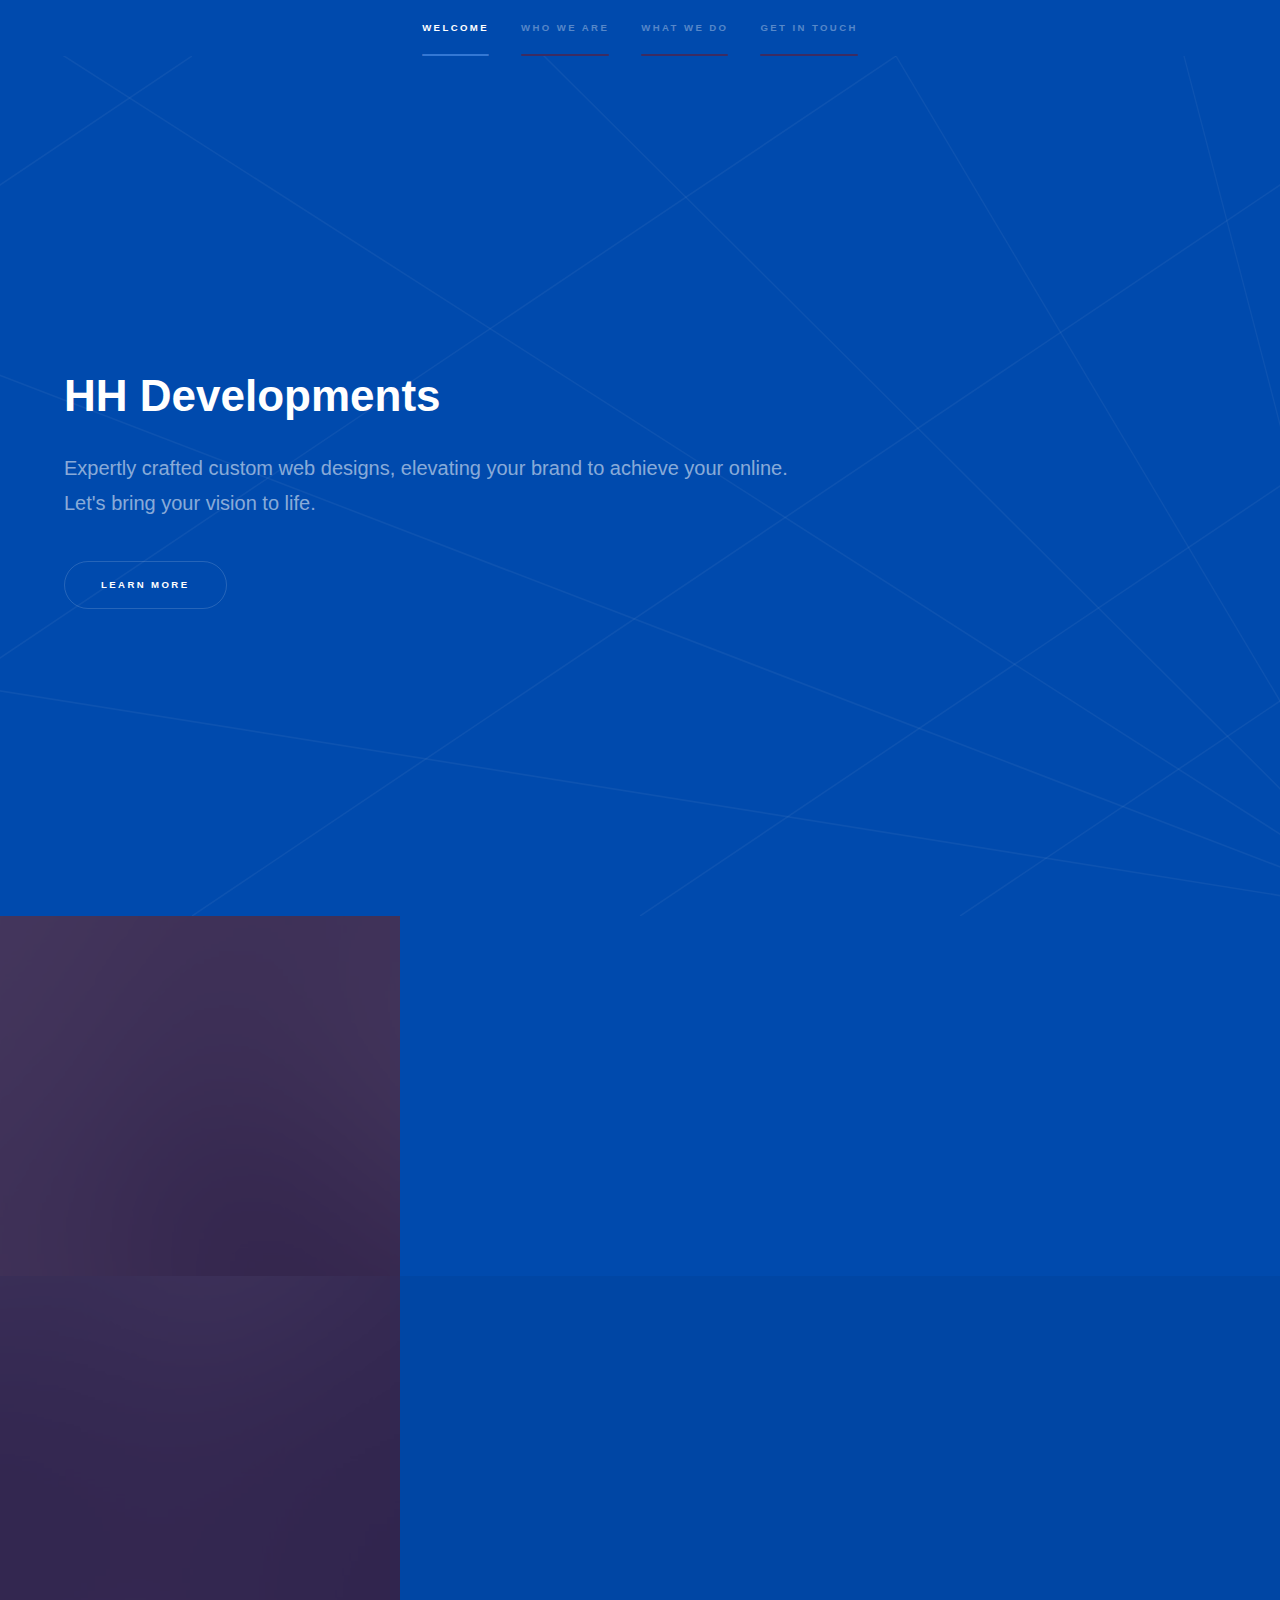
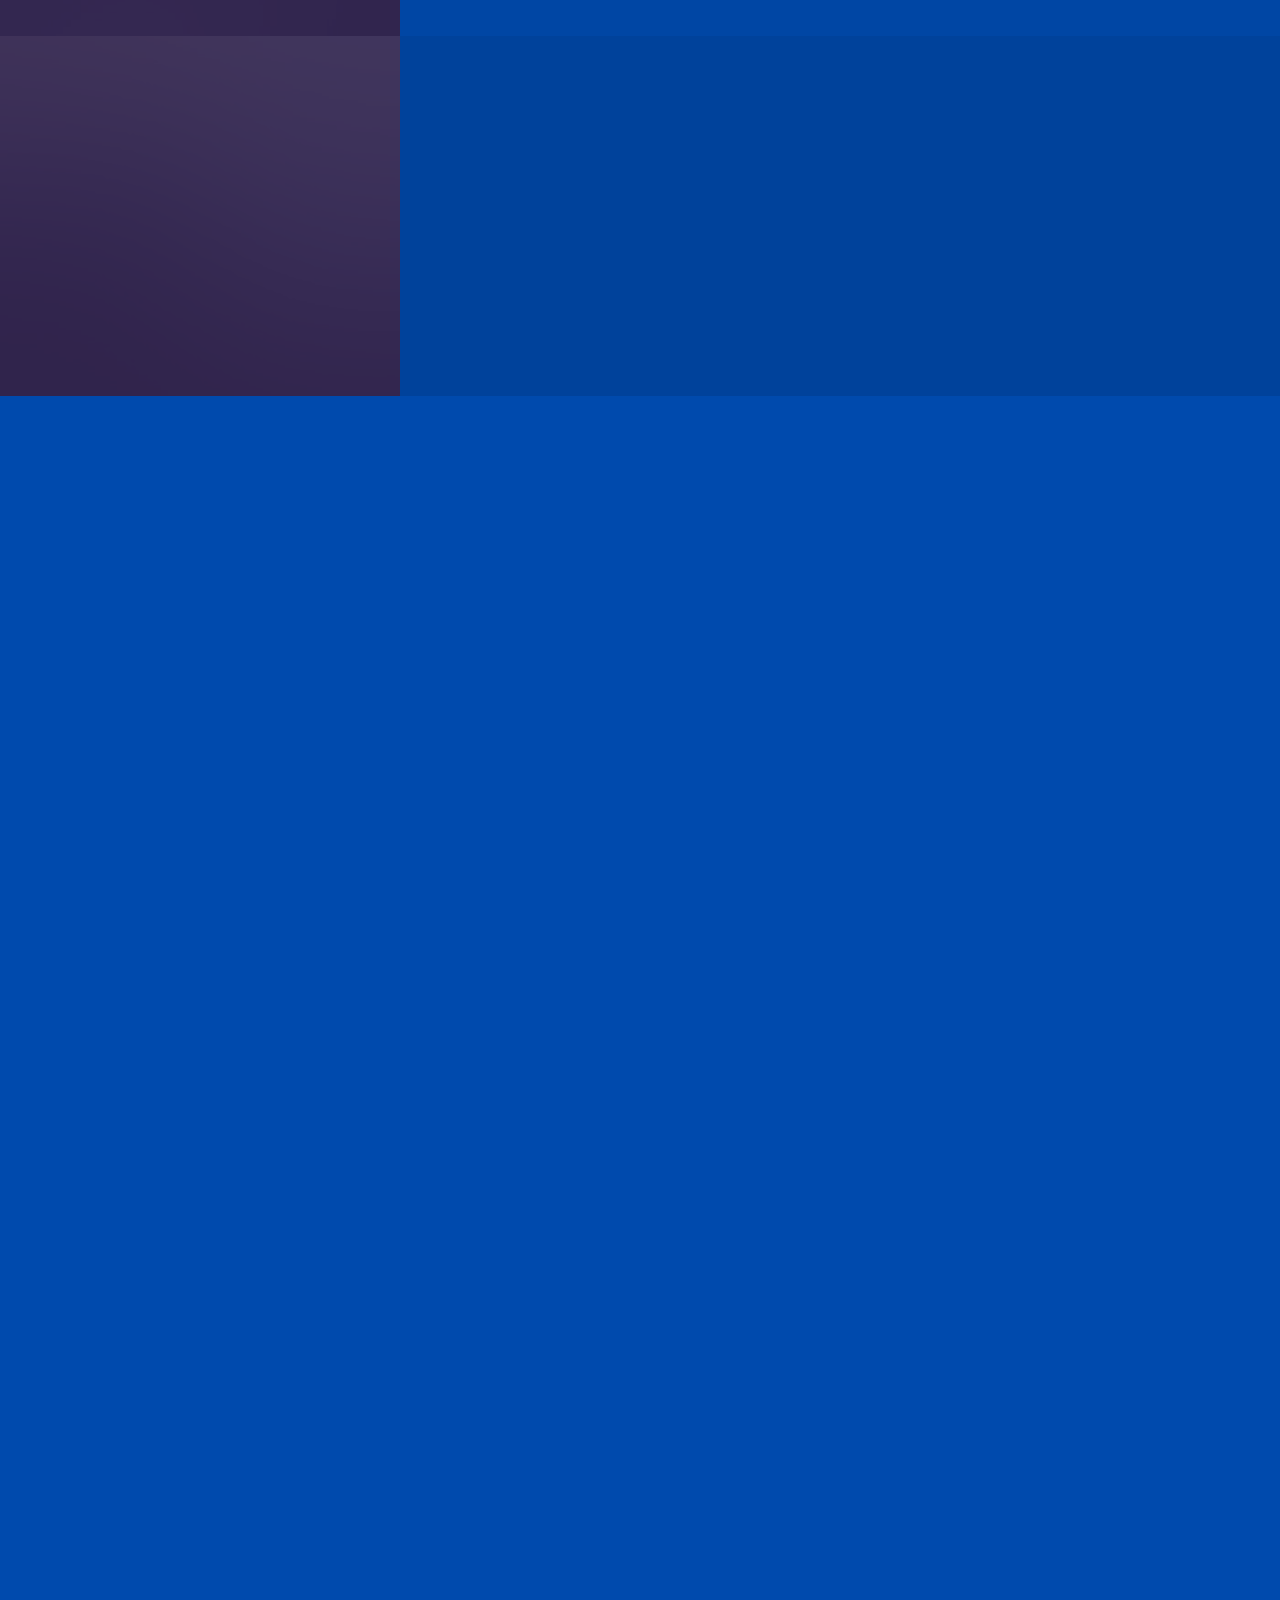
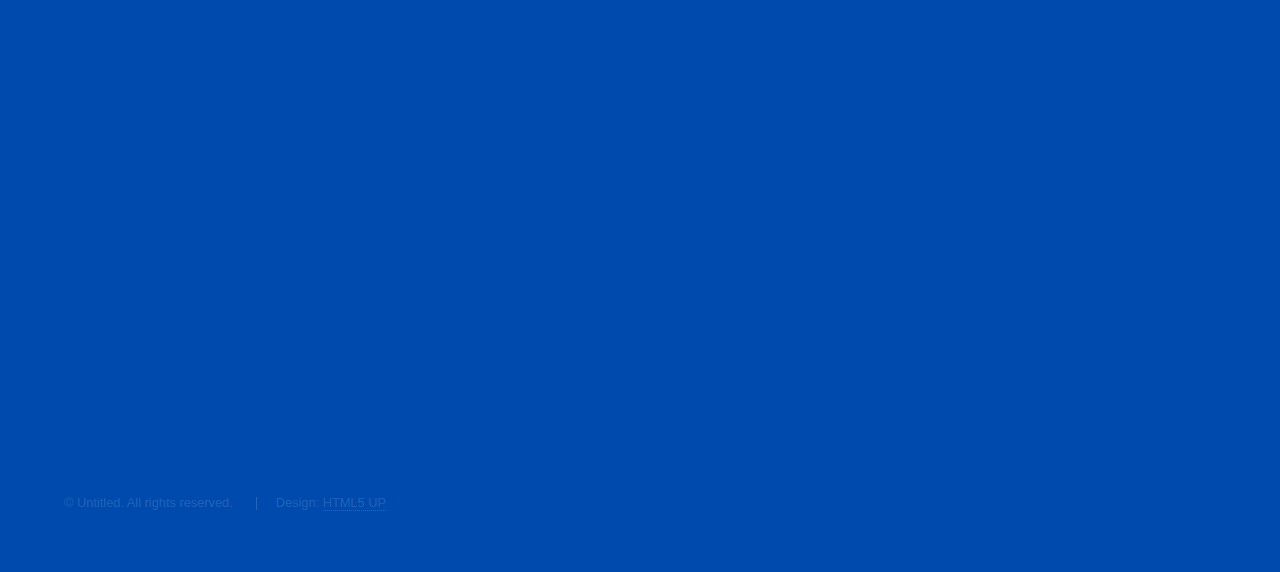
==== commit 41ffe915: "07/02/23" ====
--- a/index.html
+++ b/index.html
@@ -1,9 +1,4 @@
 <!DOCTYPE html>
-<!--
-	Hyperspace by HTML5 UP
-	html5up.net | @ajlkn
-	Free for personal and commercial use under the CCA 3.0 license (html5up.net/license)
--->
 <html>
   <head>
     <title>HHDEVV</title>
@@ -114,15 +109,17 @@
         <div class="inner">
           <h2>What we do</h2>
           <p>
-            Phasellus convallis elit id ullamcorper pulvinar. Duis aliquam
-            turpis mauris, eu ultricies erat malesuada quis. Aliquam dapibus,
-            lacus eget hendrerit bibendum, urna est aliquam sem, sit amet
-            imperdiet est velit quis lorem.
+            We use the latest technologies and techniques to create websites that 
+            are both aesthetically pleasing and functional. 
+            Our web designers are experienced in creating websites that are responsive, 
+            meaning they look great on any device, from desktop to mobile.
+            We also use the latest SEO techniques to ensure that your website is optimized
+            for search engine visibility. 
           </p>
           <div class="features">
             <section>
               <span class="icon solid major fa-code"></span>
-              <h3>Lorem ipsum amet</h3>
+              <h3></h3>
               <p>
                 Phasellus convallis elit id ullam corper amet et pulvinar. Duis
                 aliquam turpis mauris, sed ultricies erat dapibus.
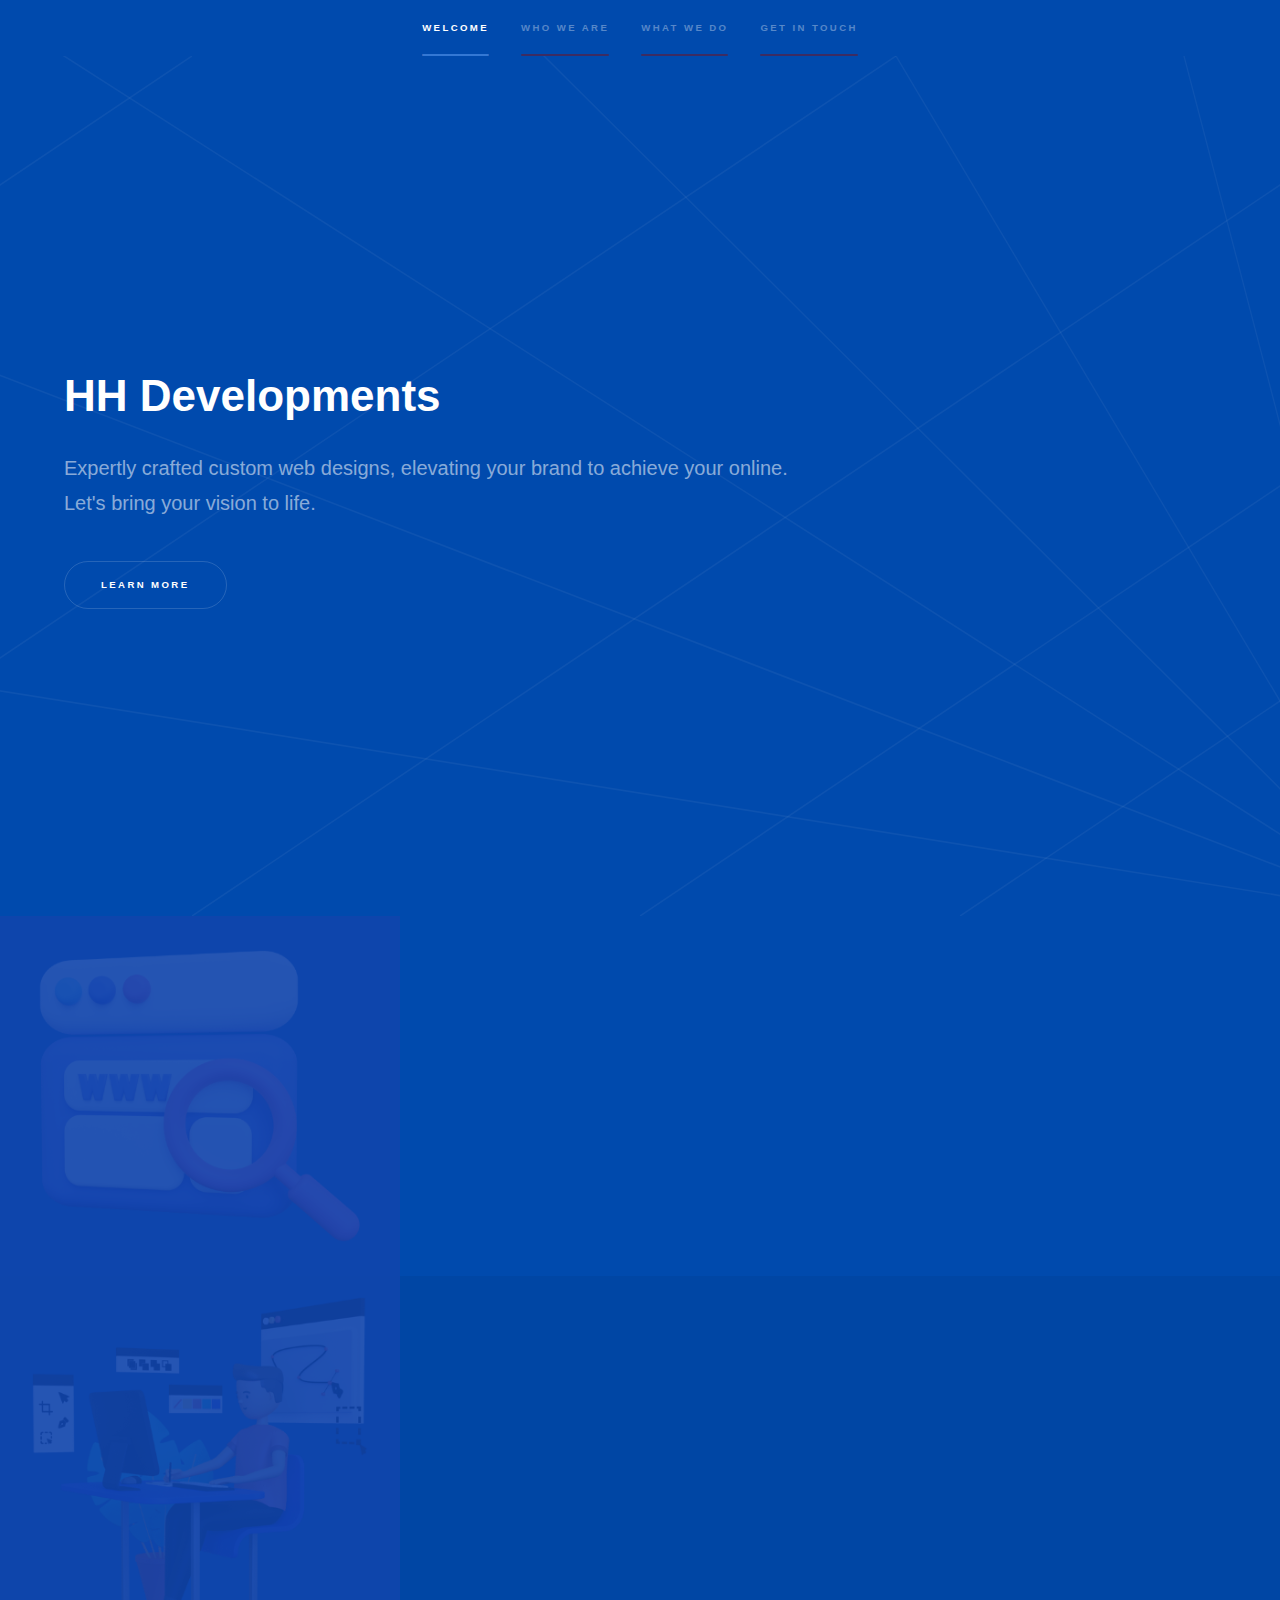
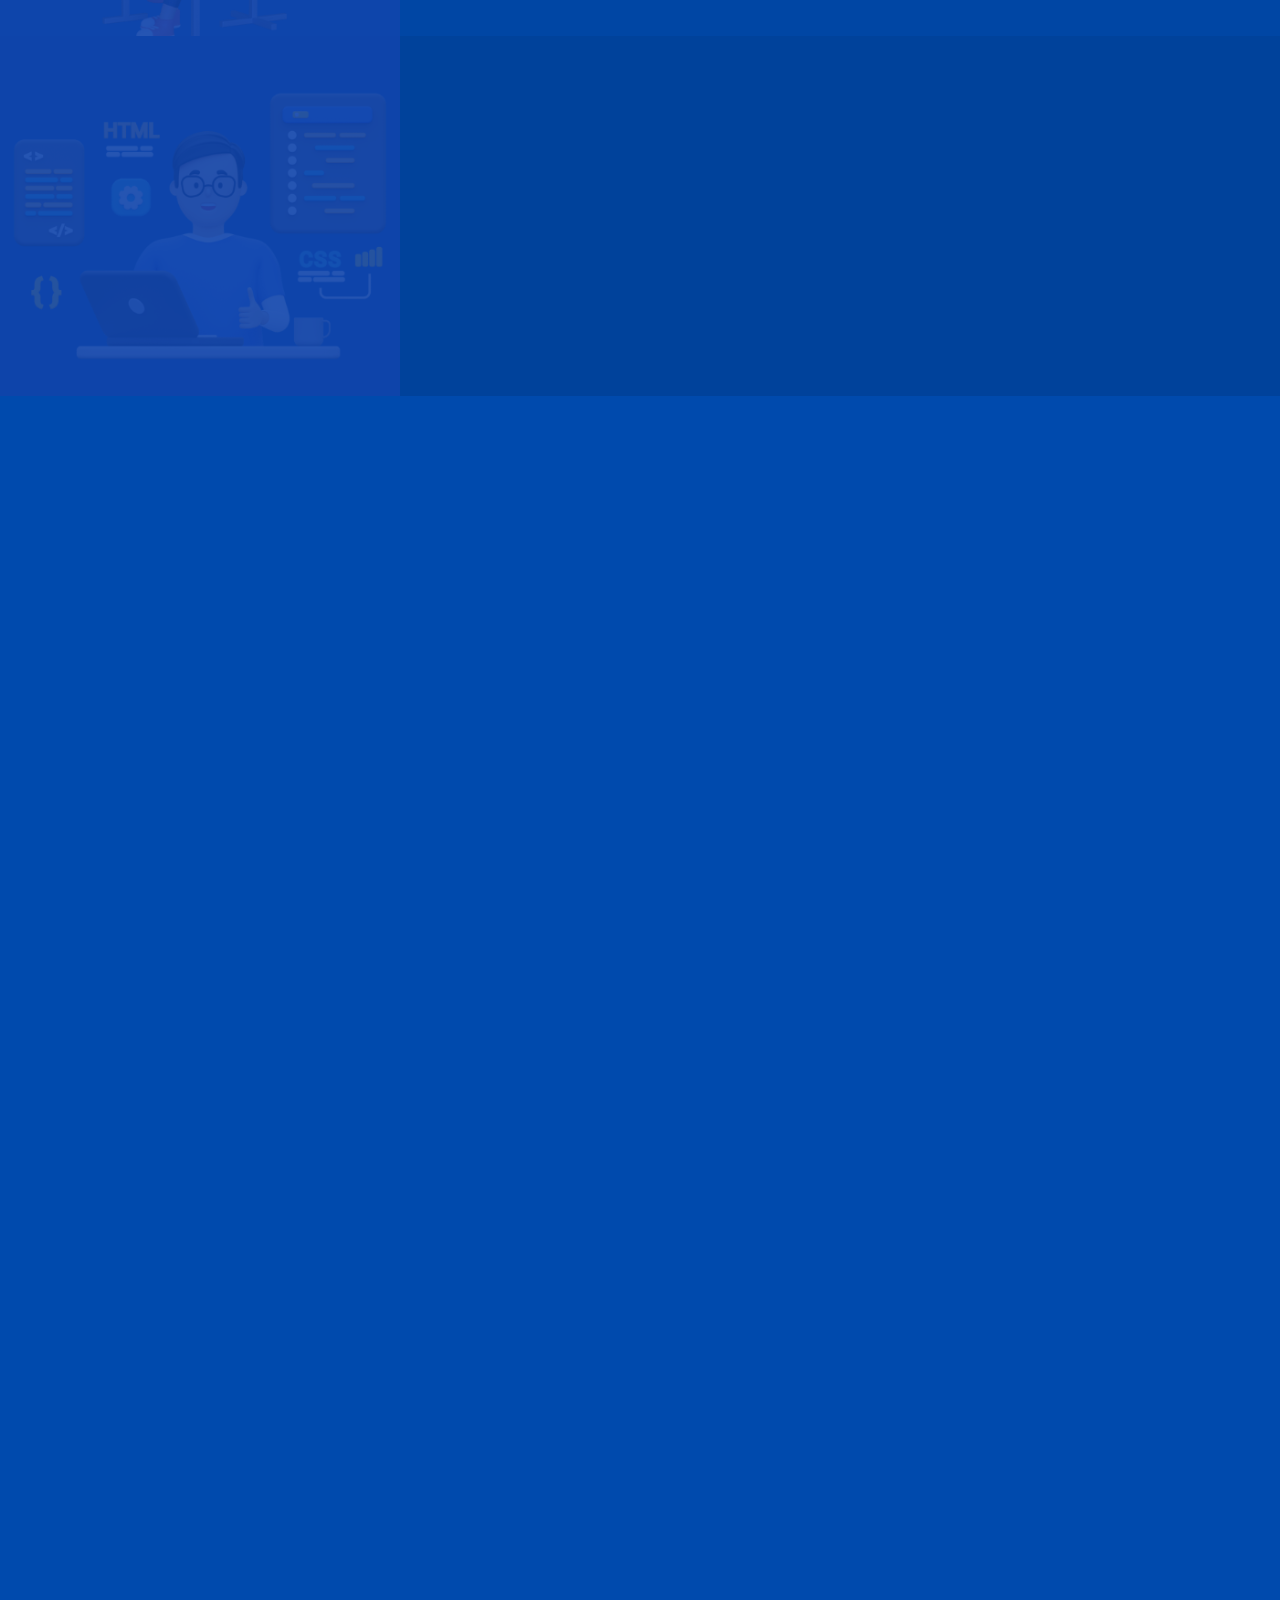
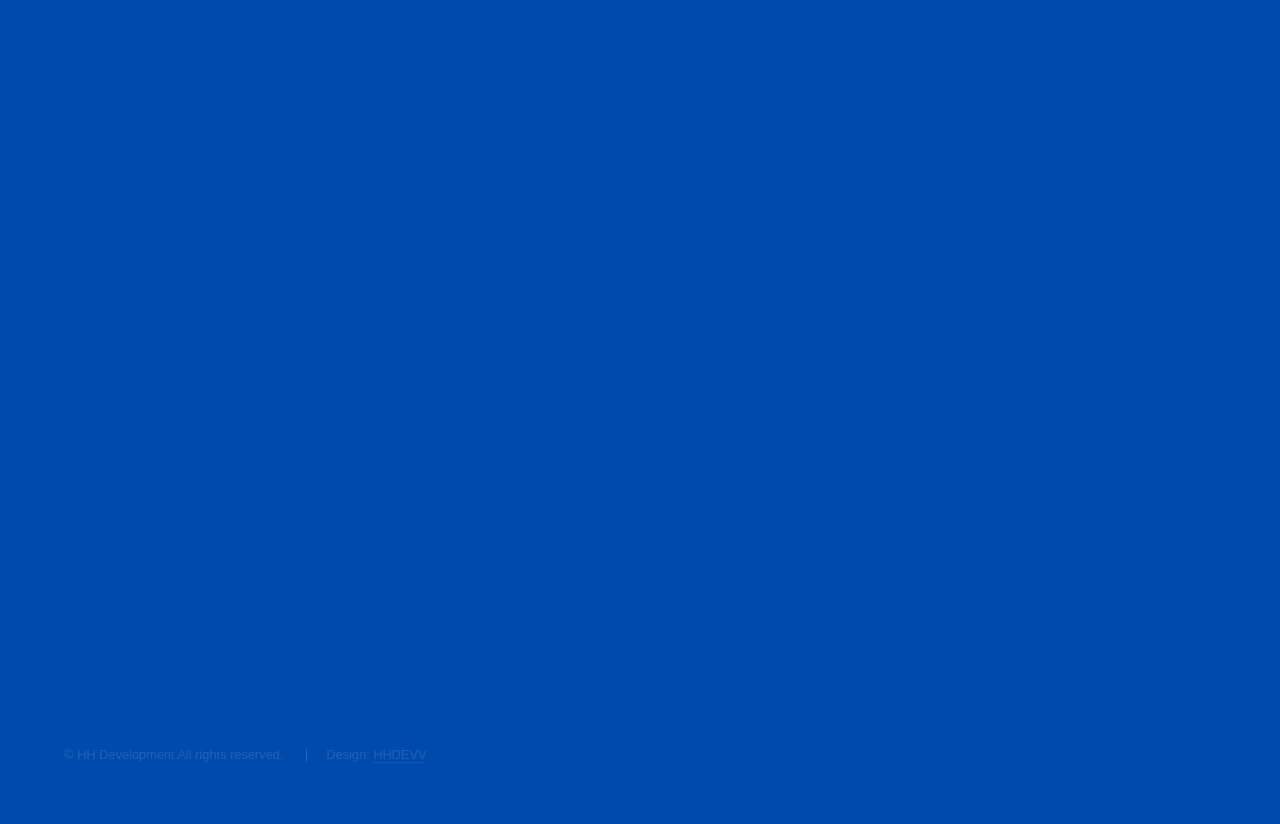
==== commit d413dd15: "First Push" ====
--- a/index.html
+++ b/index.html
@@ -47,7 +47,7 @@
       <section id="one" class="wrapper style2 spotlights">
         <section>
           <a href="#" class="image"
-            ><img src="images/pic01.jpg" alt="" data-position="center center"
+            ><img src="images/pic01.png" alt="" data-position="center center"
           /></a>
           <div class="content">
             <div class="inner">
@@ -65,7 +65,7 @@
         </section>
         <section>
           <a href="#" class="image"
-            ><img src="images/pic02.jpg" alt="" data-position="top center"
+            ><img src="images/pic02.png" alt="" data-position="top center"
           /></a>
           <div class="content">
             <div class="inner">
@@ -84,7 +84,7 @@
         </section>
         <section>
           <a href="#" class="image"
-            ><img src="images/pic03.jpg" alt="" data-position="25% 25%"
+            ><img src="images/pic03.png" alt="" data-position="25% 25%"
           /></a>
           <div class="content">
             <div class="inner">
@@ -109,60 +109,74 @@
         <div class="inner">
           <h2>What we do</h2>
           <p>
-            We use the latest technologies and techniques to create websites that 
-            are both aesthetically pleasing and functional. 
-            Our web designers are experienced in creating websites that are responsive, 
-            meaning they look great on any device, from desktop to mobile.
-            We also use the latest SEO techniques to ensure that your website is optimized
-            for search engine visibility. 
+            We use the latest technologies and techniques to create websites
+            that are both aesthetically pleasing and functional. Our web
+            designers are experienced in creating websites that are responsive,
+            meaning they look great on any device, from desktop to mobile. We
+            also use the latest SEO techniques to ensure that your website is
+            optimized for search engine visibility.
           </p>
           <div class="features">
             <section>
               <span class="icon solid major fa-code"></span>
-              <h3></h3>
-              <p>
-                Phasellus convallis elit id ullam corper amet et pulvinar. Duis
-                aliquam turpis mauris, sed ultricies erat dapibus.
+              <h3>Code</h3>
+              <p>
+                Our team of developers writes clean, efficient code that meets
+                the latest web standards and ensures seamless functionality.
+                With a focus on usability and performance, your website will be
+                a reliable platform for your online goals.
               </p>
             </section>
             <section>
               <span class="icon solid major fa-lock"></span>
-              <h3>Aliquam sed nullam</h3>
-              <p>
-                Phasellus convallis elit id ullam corper amet et pulvinar. Duis
-                aliquam turpis mauris, sed ultricies erat dapibus.
+              <h3>Safety</h3>
+              <p>
+                At our web design company, we take security seriously. From data
+                protection to website vulnerability testing, we use the latest
+                technology and best practices to ensure that your website is
+                safe and secure."
               </p>
             </section>
             <section>
               <span class="icon solid major fa-cog"></span>
-              <h3>Sed erat ullam corper</h3>
-              <p>
-                Phasellus convallis elit id ullam corper amet et pulvinar. Duis
-                aliquam turpis mauris, sed ultricies erat dapibus.
+              <h3>Configurable</h3>
+              <p>
+                We understand that every business is unique, which is why we
+                offer fully configurable web designs that can be tailored to
+                meet your specific needs. Whether you need a custom layout,
+                unique features, or integrations with third-party tools, we've
+                got you covered.
               </p>
             </section>
             <section>
               <span class="icon solid major fa-desktop"></span>
-              <h3>Veroeros quis lorem</h3>
-              <p>
-                Phasellus convallis elit id ullam corper amet et pulvinar. Duis
-                aliquam turpis mauris, sed ultricies erat dapibus.
+              <h3>Design</h3>
+              <p>
+                Our designers create websites with a focus on simplicity,
+                elegance, and user-friendliness. The result is a visually
+                stunning online presence that effectively communicates your
+                brand's message.
               </p>
             </section>
             <section>
               <span class="icon solid major fa-link"></span>
-              <h3>Urna quis bibendum</h3>
-              <p>
-                Phasellus convallis elit id ullam corper amet et pulvinar. Duis
-                aliquam turpis mauris, sed ultricies erat dapibus.
+              <h3>Bespoke</h3>
+              <p>
+                Our bespoke web design services are the result of close
+                collaboration with our clients. We work with you to understand
+                your brand, your goals, and your audience to create a website
+                that is tailored to your specific needs.
               </p>
             </section>
             <section>
               <span class="icon major fa-gem"></span>
-              <h3>Aliquam urna dapibus</h3>
-              <p>
-                Phasellus convallis elit id ullam corper amet et pulvinar. Duis
-                aliquam turpis mauris, sed ultricies erat dapibus.
+              <h3>High-quality</h3>
+              <p>
+                From our carefully crafted designs to our robust development
+                process, every aspect of our web design services is focused on
+                delivering high-quality results. We take pride in our work and
+                are committed to providing the best possible experience for our
+                clients.
               </p>
             </section>
           </div>
@@ -184,7 +198,7 @@
           </p>
           <div class="split style1">
             <section>
-              <form method="post" action="#">
+              <form method="post" action="https://formspree.io/f/mayzwbor">
                 <div class="fields">
                   <div class="field half">
                     <label for="name">Name</label>
@@ -209,45 +223,41 @@
                 <li>
                   <h3>Address</h3>
                   <span
-                    >12345 Somewhere Road #654<br />
-                    Nashville, TN 00000-0000<br />
-                    USA</span
+                    >Moxhill Gardens<br />
+                    Bedford, Willington<br />
+                    United Kingdom</span
                   >
                 </li>
                 <li>
                   <h3>Email</h3>
-                  <a href="#">user@untitled.tld</a>
+                  <a href="mailto:hhdevv1@gmail.com">hhdevv1@gmail.com</a>
                 </li>
                 <li>
                   <h3>Phone</h3>
-                  <span>(000) 000-0000</span>
+                  <span>+44 7508 917478</span>
                 </li>
                 <li>
                   <h3>Social</h3>
                   <ul class="icons">
                     <li>
-                      <a href="#" class="icon brands fa-twitter"
-                        ><span class="label">Twitter</span></a
+                      <a
+                        href="https://discord.gg/YXxb9SFtmK"
+                        class="icon brands fa-discord"
+                        ><span class="label">Discord</span></a
                       >
                     </li>
                     <li>
-                      <a href="#" class="icon brands fa-facebook-f"
-                        ><span class="label">Facebook</span></a
-                      >
-                    </li>
-                    <li>
-                      <a href="#" class="icon brands fa-github"
-                        ><span class="label">GitHub</span></a
-                      >
-                    </li>
-                    <li>
-                      <a href="#" class="icon brands fa-instagram"
+                      <a
+                        href="https://www.instagram.com/hxrry.owen/"
+                        class="icon brands fa-instagram"
                         ><span class="label">Instagram</span></a
                       >
                     </li>
                     <li>
-                      <a href="#" class="icon brands fa-linkedin-in"
-                        ><span class="label">LinkedIn</span></a
+                      <a
+                        href="https://github.com/Harry-Owen"
+                        class="icon brands fa-github"
+                        ><span class="label">GitHub</span></a
                       >
                     </li>
                   </ul>
@@ -263,8 +273,8 @@
     <footer id="footer" class="wrapper style1-alt">
       <div class="inner">
         <ul class="menu">
-          <li>&copy; Untitled. All rights reserved.</li>
-          <li>Design: <a href="http://html5up.net">HTML5 UP</a></li>
+          <li>&copy; HH Development All rights reserved.</li>
+          <li>Design: <a href="http://hhdevelopment.co.uk">HHDEVV</a></li>
         </ul>
       </div>
     </footer>
--- a/assets/css/main.css
+++ b/assets/css/main.css
@@ -2308,10 +2308,10 @@
 		-webkit-appearance: none;
 		-ms-appearance: none;
 		appearance: none;
-		background: rgba(255, 255, 255, 0.05);
+		background: #004AAD;
 		border-radius: 0.25em;
 		border: none;
-		border: solid 1px rgba(255, 255, 255, 0.15);
+		border: solid 1px #fff5;
 		color: inherit;
 		display: block;
 		outline: 0;
@@ -3017,7 +3017,7 @@
 				-webkit-transition: opacity 1s ease;
 				-ms-transition: opacity 1s ease;
 				transition: opacity 1s ease;
-				background: rgba(49, 36, 80, 0.9);
+				background: rgba(15, 69, 172, 0.9);
 				content: '';
 				display: block;
 				height: 100%;
@@ -3827,7 +3827,7 @@
 				}
 
 					#sidebar nav ul {
-						display: -moz-flex;
+						display: -moz-flex;mage
 						display: -webkit-flex;
 						display: -ms-flex;
 						display: flex;
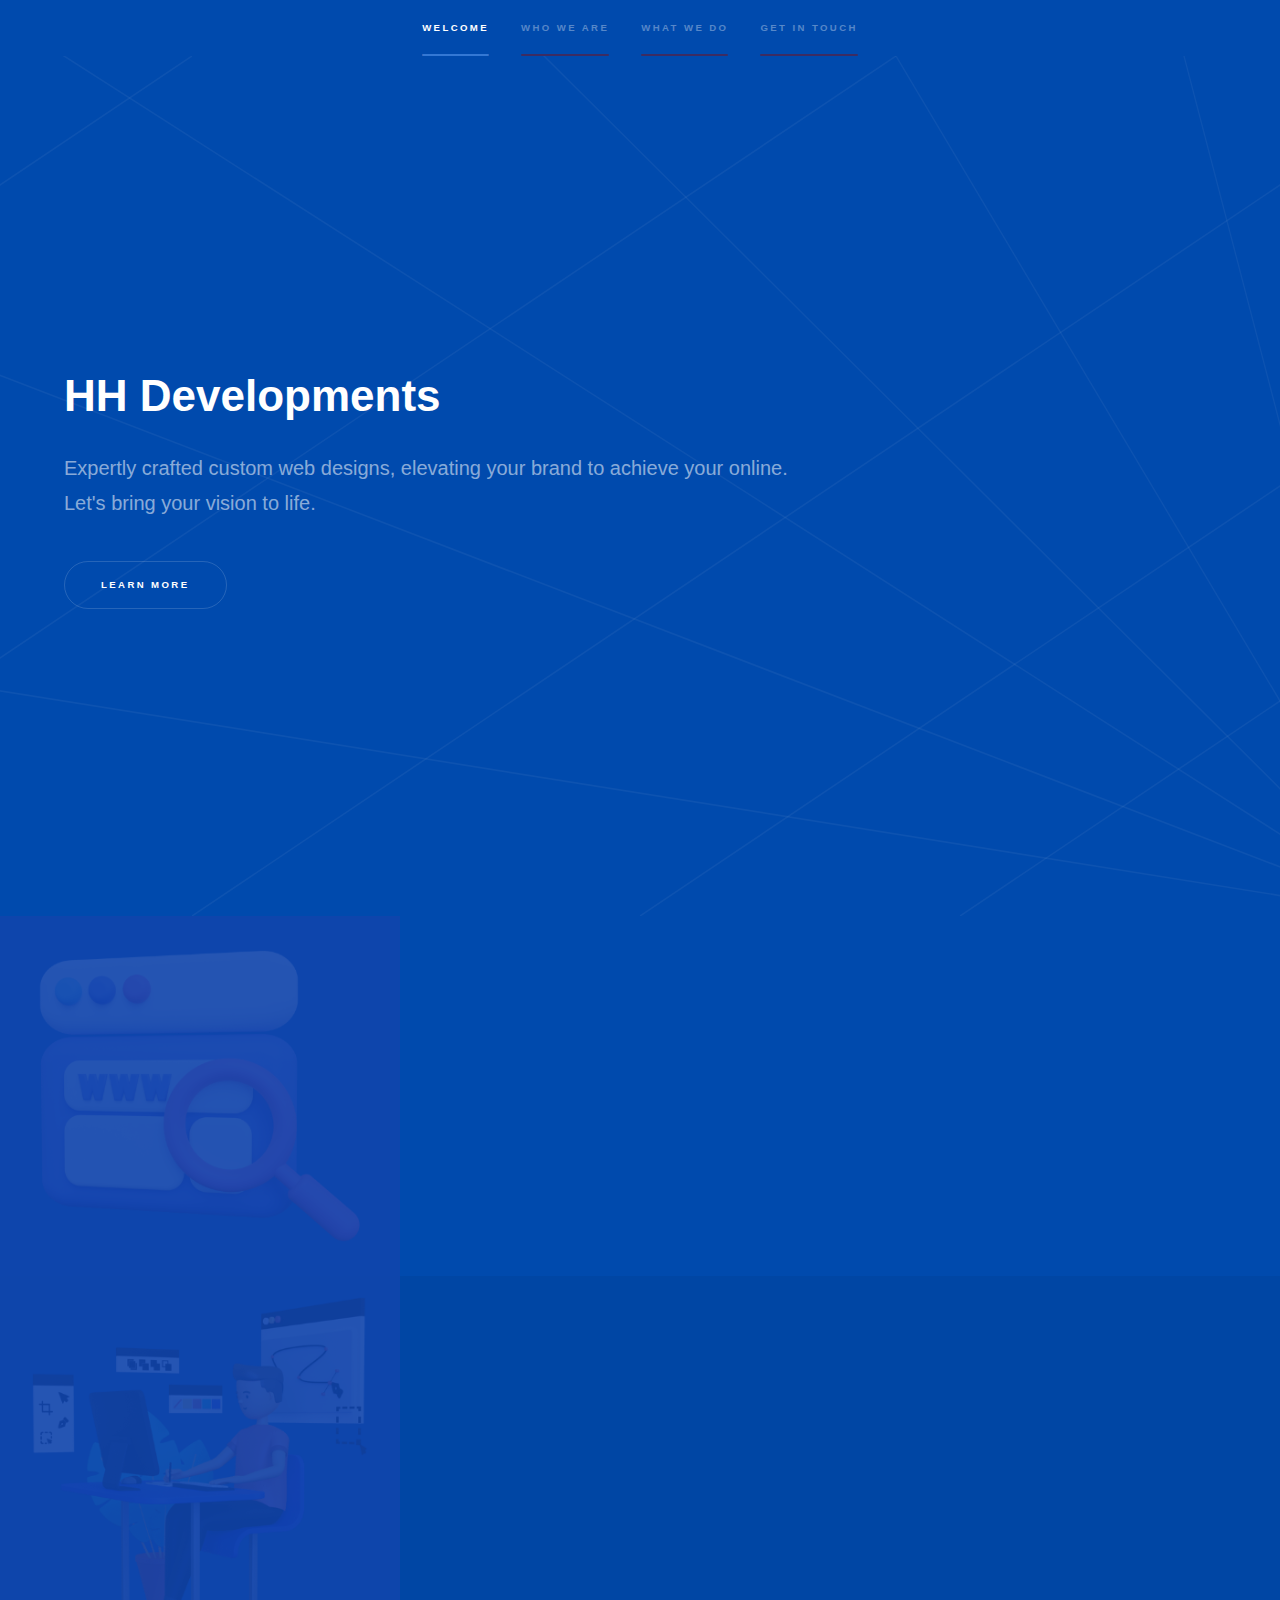
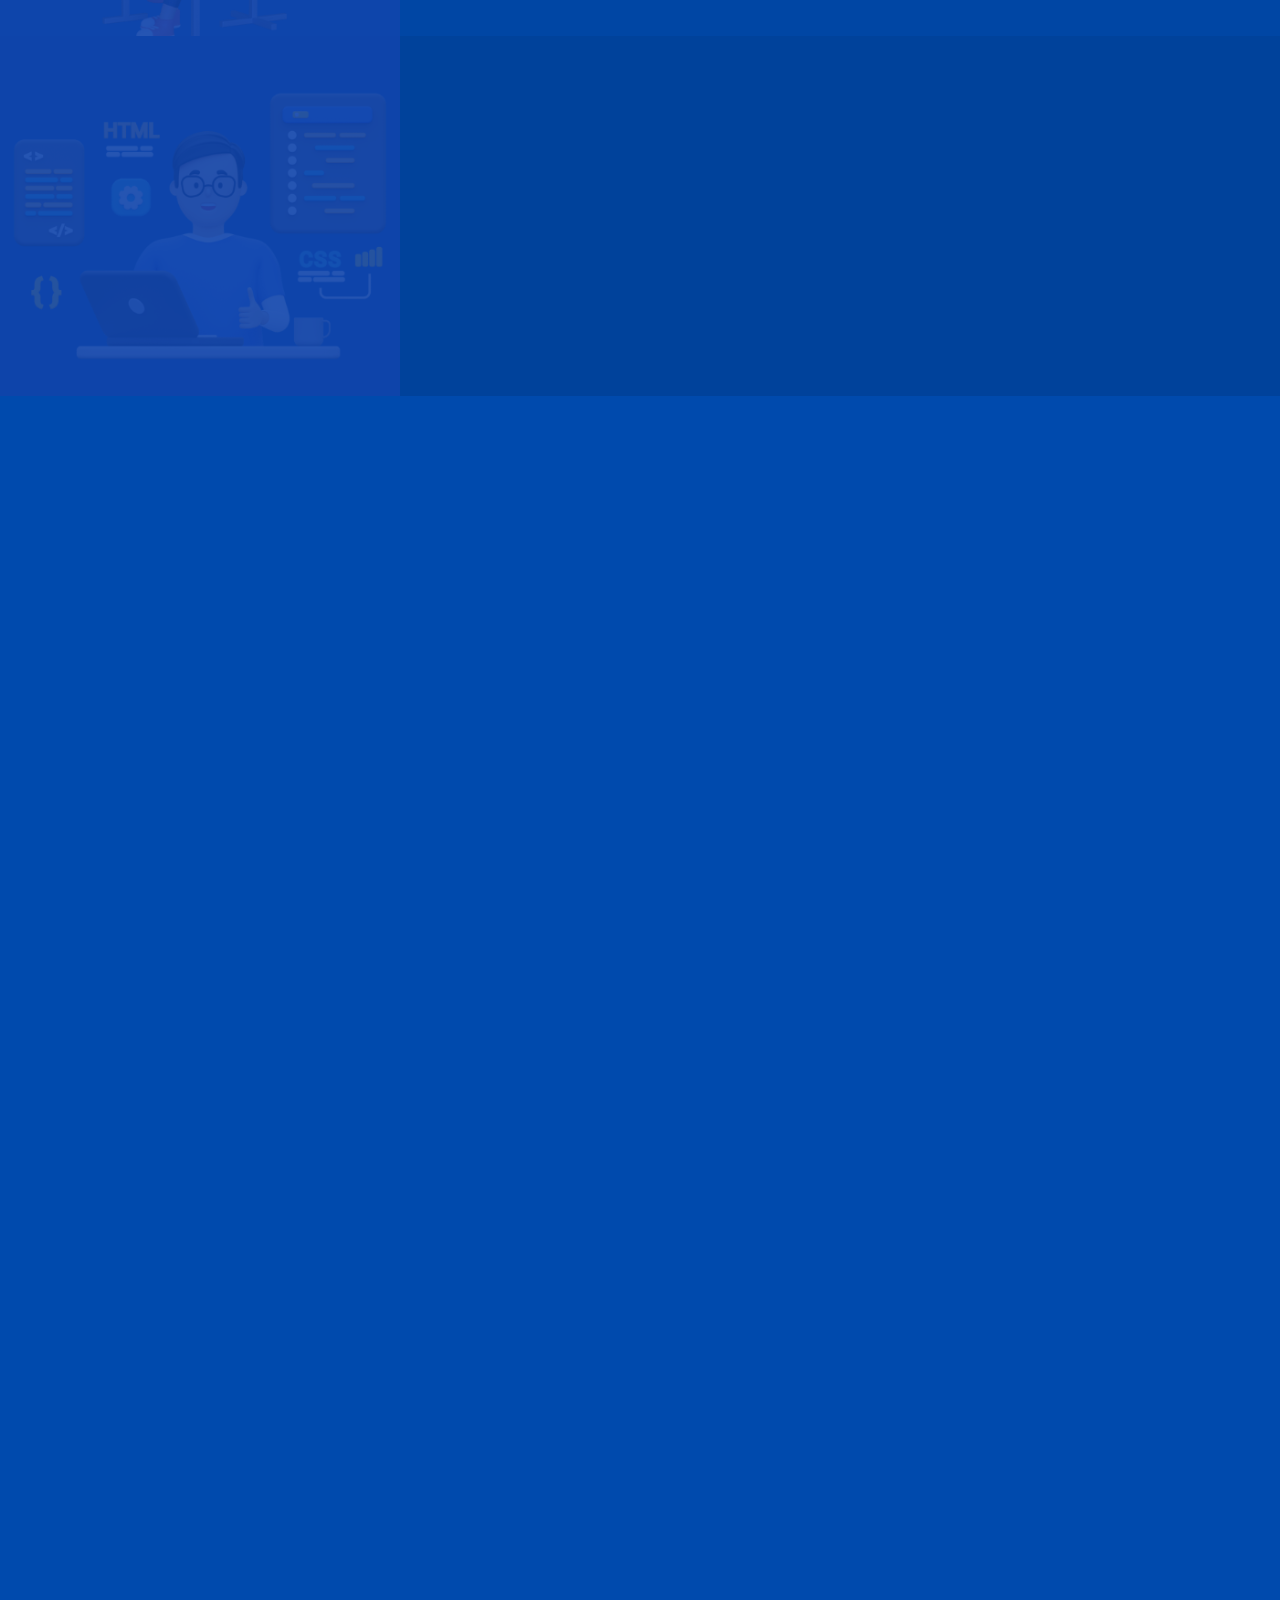
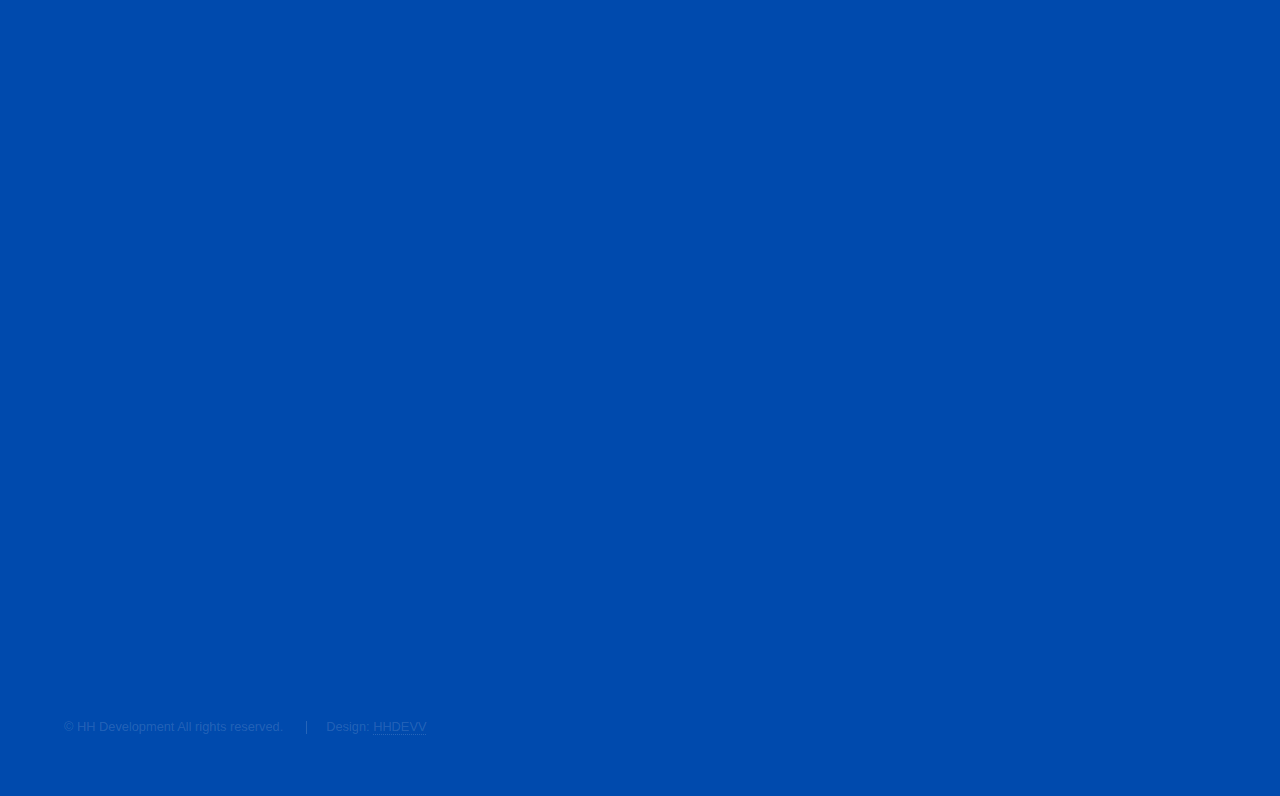
==== commit 60f66ada: "modified:   index.html" ====
--- a/index.html
+++ b/index.html
@@ -2,6 +2,7 @@
 <html>
   <head>
     <title>HHDEVV</title>
+    <link rel="icon" href="images/favicon.ico" />
     <meta charset="utf-8" />
     <meta
       name="viewport"
@@ -190,12 +191,7 @@
       <section id="three" class="wrapper style1 fade-up">
         <div class="inner">
           <h2>Get in touch</h2>
-          <p>
-            Phasellus convallis elit id ullamcorper pulvinar. Duis aliquam
-            turpis mauris, eu ultricies erat malesuada quis. Aliquam dapibus,
-            lacus eget hendrerit bibendum, urna est aliquam sem, sit amet
-            imperdiet est velit quis lorem.
-          </p>
+          <p>Get in touch with us!</p>
           <div class="split style1">
             <section>
               <form method="post" action="https://formspree.io/f/mayzwbor">
@@ -222,8 +218,7 @@
               <ul class="contact">
                 <li>
                   <h3>Address</h3>
-                  <span
-                    >Moxhill Gardens<br />
+                  <span>
                     Bedford, Willington<br />
                     United Kingdom</span
                   >
@@ -248,13 +243,6 @@
                     </li>
                     <li>
                       <a
-                        href="https://www.instagram.com/hxrry.owen/"
-                        class="icon brands fa-instagram"
-                        ><span class="label">Instagram</span></a
-                      >
-                    </li>
-                    <li>
-                      <a
                         href="https://github.com/Harry-Owen"
                         class="icon brands fa-github"
                         ><span class="label">GitHub</span></a
